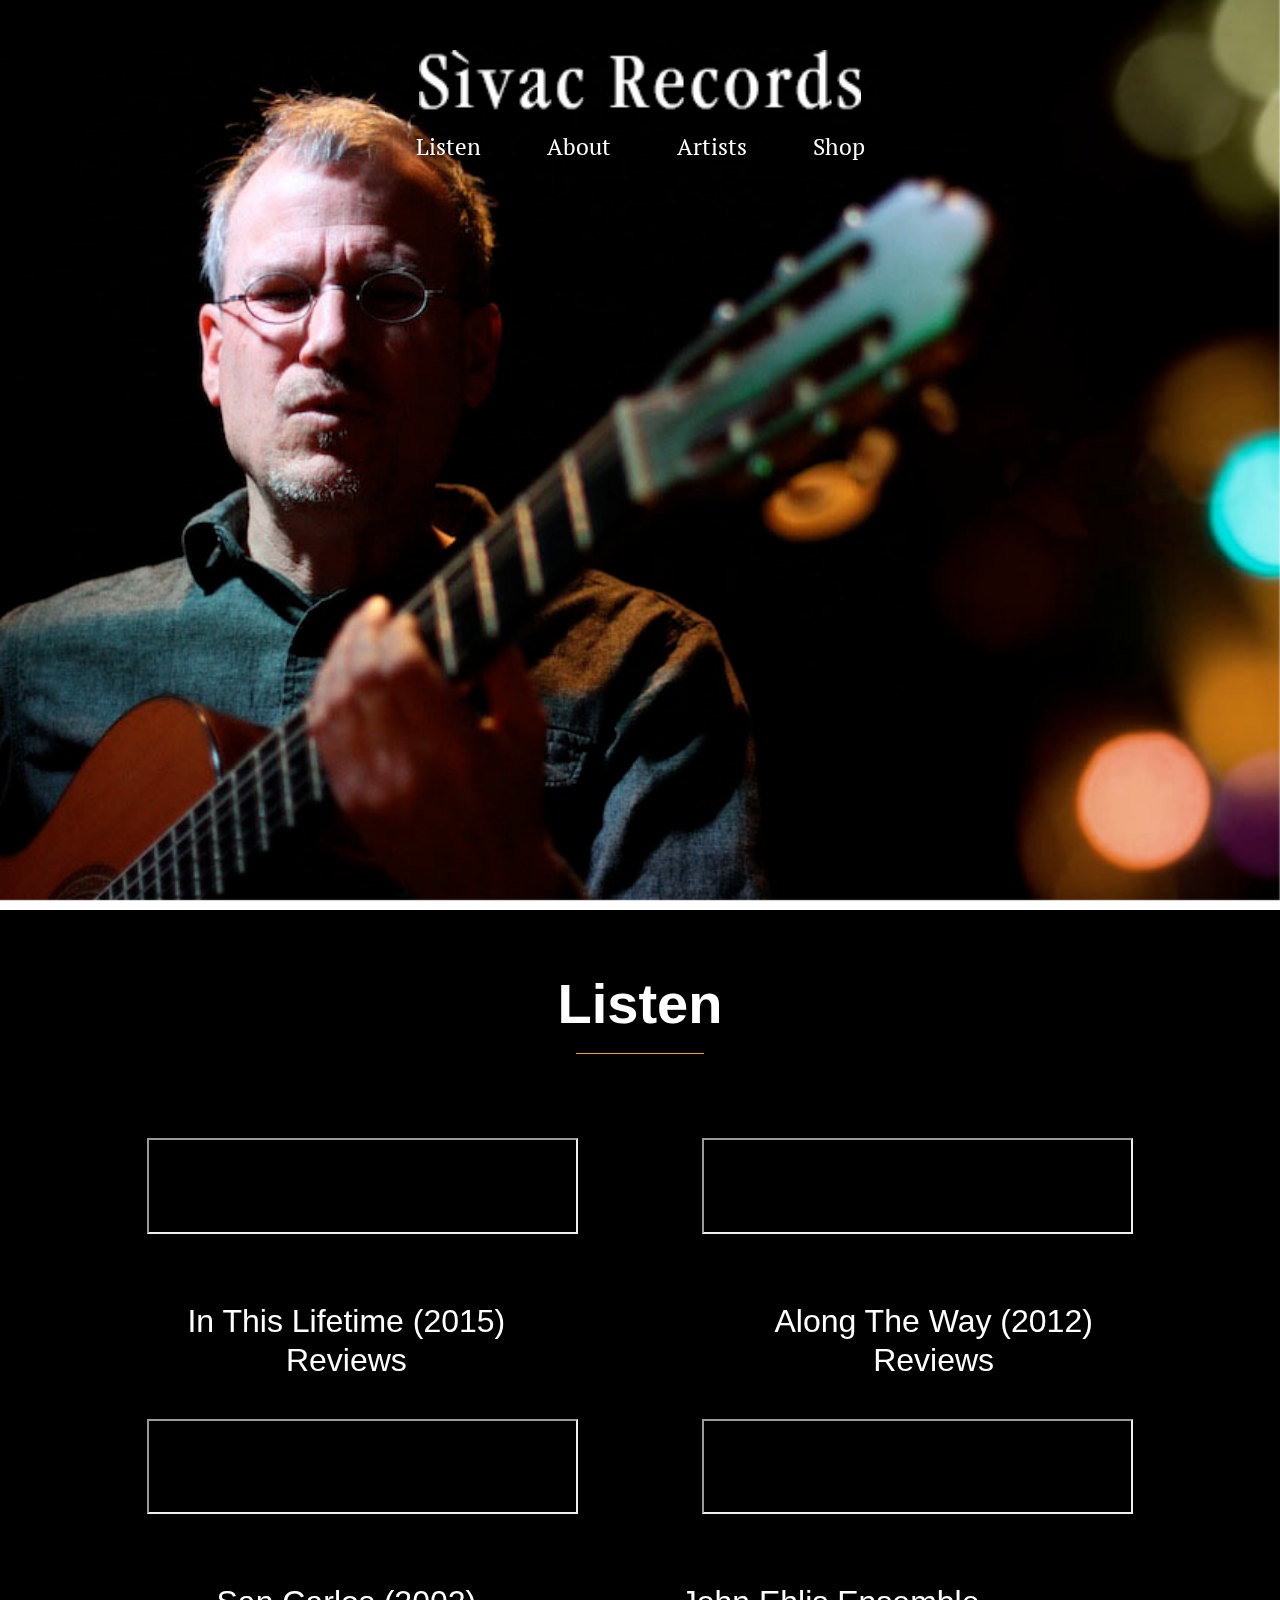
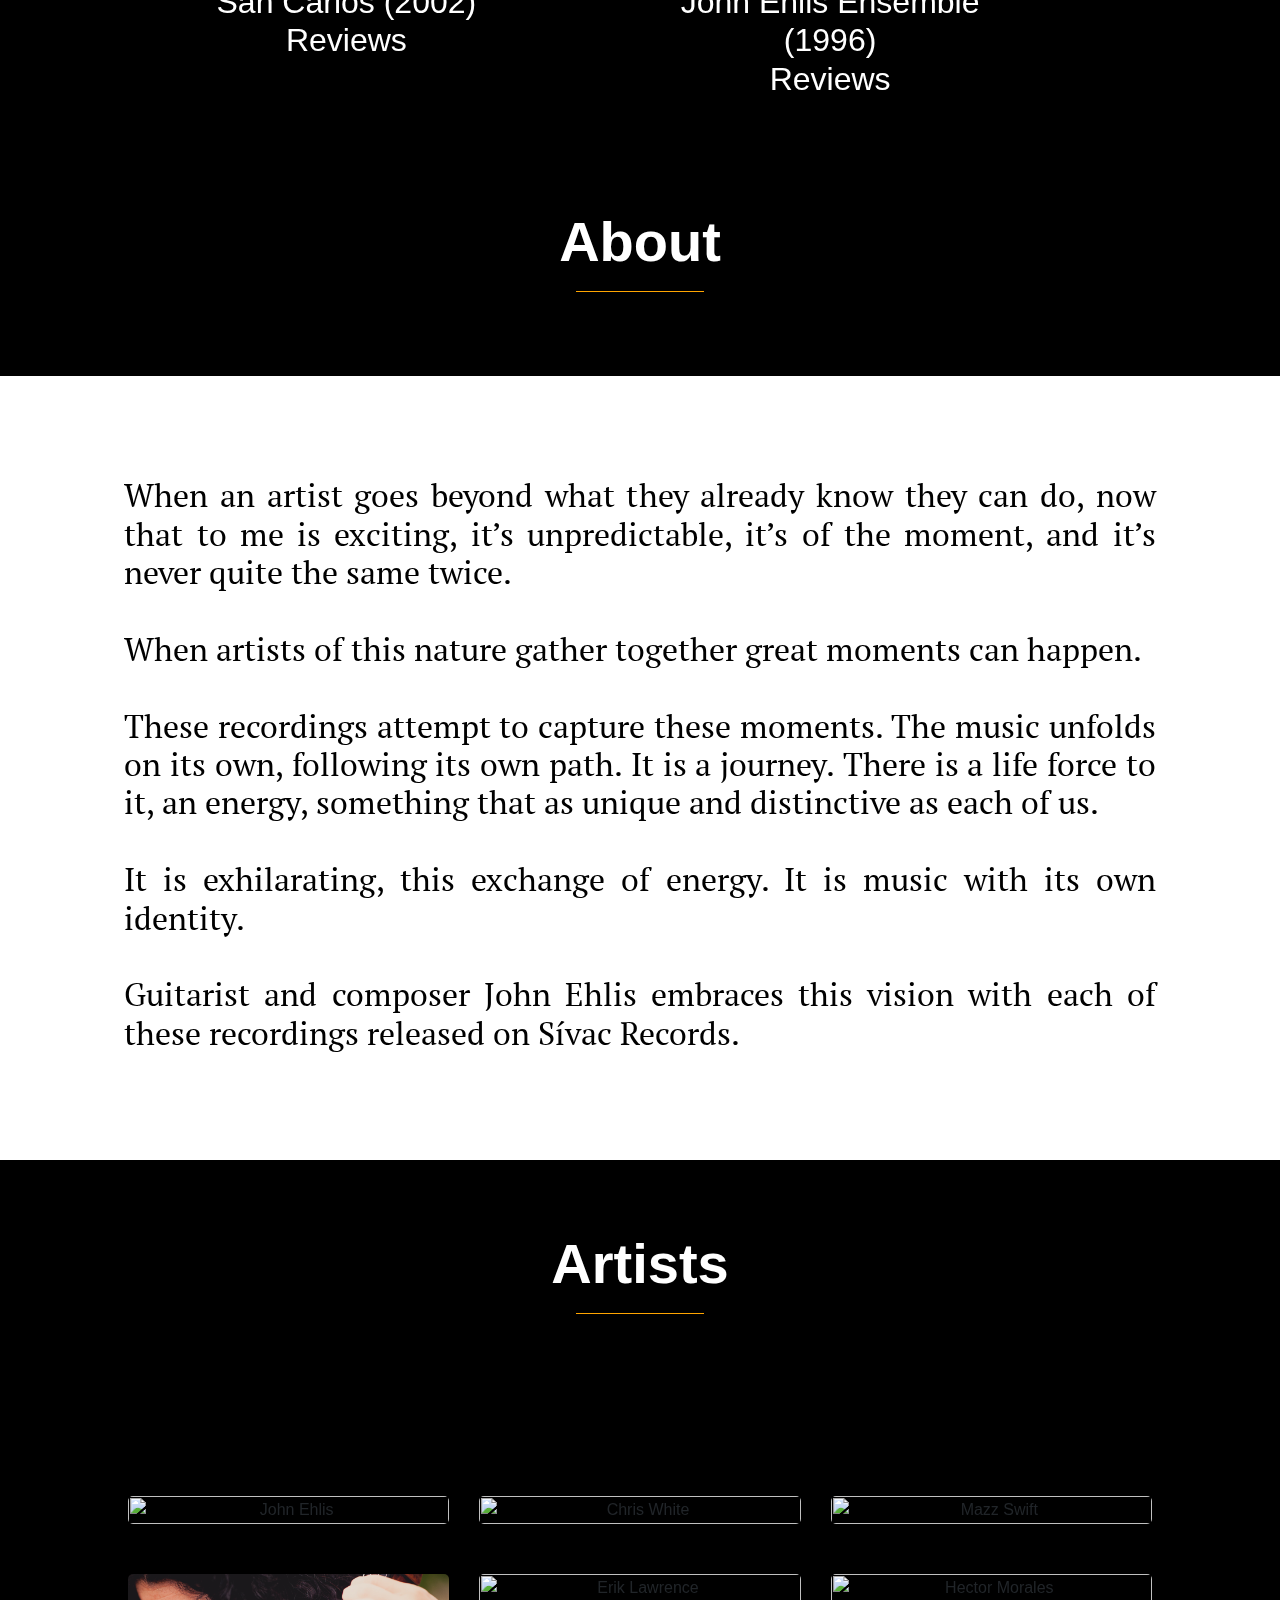
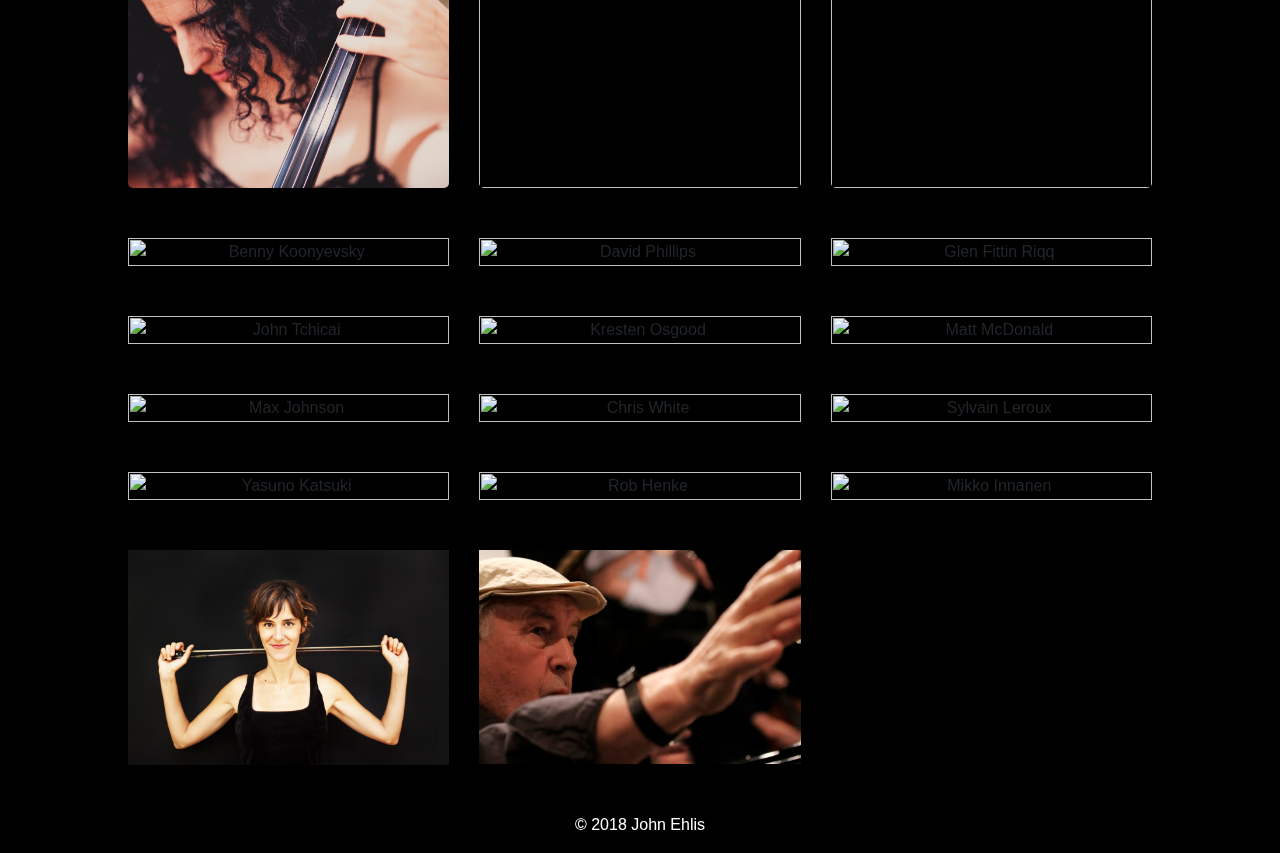
==== index.html @ 75c0062a "initial commit" ====
<html>
<head>
  <meta name="viewport" content="width=device-width, initial-scale=1">
  <link href="css/bootstrapSivac.css" rel="stylesheet">
  <link href='http://fonts.googleapis.com/css?family=Open+Sans:400;300' rel='stylesheet'>
  <link href="https://fonts.googleapis.com/css?family=PT+Serif" rel="stylesheet">

  <!--<link rel="stylesheet" media="screen and (min-width: 900px)" href="style.css">
  <link rel="stylesheet" media="screen and (max-width: 600px)" href="phoneStyle.css">-->
</head>

<body id="bootstrap-override"> <!--This ID is used to override bootstrap defaults-->

<section id="menuIndex">
  <div class="text-center">
    <h2>
      <a href="#MusicSection">Listen</a> &#160;
      <a href="#About">About</a> &#160;
      <a href="index.html"><img src="img/SivacTextWhite3.png"></a>
      <a href="#Artists">Artists</a> &#160;
      <a href="Sivac1.html">Shop</a>
    </h2>
  </div>
</section>

<section id="Section-1">
  <div class="spread">
    <div id="background"></div> <!--For parallax scrolling-->
    <div class="row top-row text-center">
      <div class="col-12">
        <h2>
          <!--<a href="#MusicSection">Listen</a> &#160;
          <a href="imgGallery.html">About</a> &#160;-->
          <a href="index.html"><img id="imgHeader" src="img/SivacTextWhite3.png"></a>
          <!--<a href="imgGallery.html">Artists</a> &#160;
          <a href="Sivac1.html">Store</a>-->
        </h2>
        <h2>
          <a href="#MusicSection">Listen</a>
          <a href="#About">About</a>
          <a href="#Artists">Artists</a>
          <a href="Sivac1.html">Shop</a>
        </h2>
      </div>
    </div>
  </div>
</section>

<section id="MusicSection">
  <!--Section header text-->
  <h3 class="sectionTitle whiteText">Listen<br><hr></h3>

  <!--Container40px wraps everything in the section and adds 40px left and right padding-->
  <div class="Container40px">
    <!--Row for first two albums-->
    <div class="row midsection">
      <div class="col embedleft text-center">
        <iframe style="border: 10; width: 100%; height: 62%; /* width:540px; height: 540px;*/ " src="https://bandcamp.com/EmbeddedPlayer/album=3977585361/size=large/bgcol=333333/linkcol=e99708/minimal=true/transparent=true/" seamless><a href="http://johnehlis.bandcamp.com/album/in-this-lifetime">In This Lifetime by John Ehlis</a></iframe>
      </div>
      <div class="col embedright text-center">
        <iframe style="border: 10; width: 100%; height: 62%; /* width:540px; height: 540px;*/" src="https://bandcamp.com/EmbeddedPlayer/album=3677284961/size=large/bgcol=333333/linkcol=e99708/minimal=true/transparent=true/" seamless><a href="http://johnehlis.bandcamp.com/album/along-the-way">Along the Way by John Ehlis</a></iframe>
      </div>
    </div>

    <!--New row for album titles-->
    <div class="row">
      <div class="col">
        <h4 class="text-center embedleft embedresponsive albumTitle text-center">In This Lifetime (2015)<br><div class="icon-menu">Reviews</div></h4>
      </div>
      <div class="col">
        <h4 class="text-center embedright embedresponsive albumTitle text-center">Along The Way (2012)<br>Reviews</h4>
      </div>
    </div>

    <!--Second row of albums-->
    <div class="row">
      <div class="col-md-6 col-sm-12 embedleft text-center">
        <iframe style="border: 10; width: 100%; height: 62%; /*width:540px; height: 540px;*/" src="https://bandcamp.com/EmbeddedPlayer/album=2869782932/size=large/bgcol=333333/linkcol=e99708/minimal=true/transparent=true/" seamless><a href="http://johnehlis.bandcamp.com/album/san-carlos">San Carlos by John Ehlis</a></iframe>
      </div>
      <div class="col-md-6 col-sm-12 embedright text-center">
        <iframe style="border: 10; width: 100%; height: 62%; /*width:540px; height: 540px;*/" src="https://bandcamp.com/EmbeddedPlayer/album=990415218/size=large/bgcol=333333/linkcol=e99708/tracklist=false/transparent=true/" seamless><a href="http://johnehlis.bandcamp.com/album/john-ehlis-ensemble">John Ehlis Ensemble by John Ehlis</a></iframe>
      </div>
    </div>


  <!--Another new row for the second pair of album titles-->
  <div class="row">
    <div class="col-md-6 col-sm-12 ">
      <h4 class="text-center embedleft embedresponsive albumTitle">San Carlos (2002)<br>Reviews</h4>
    </div>
    <div class="col-md-6col-sm-12  ">
      <h4 class="text-center embedright embedresponsive albumTitle">John Ehlis Ensemble (1996)<br>Reviews</h4>
    </div>
  </div>
</div> <!--Container40px ends-->

<!--Most likely useless now
      <div class="row midsection">
        <div class="col-7"></div>
        <div class="col-4">        <a href="https://toe-music.bandcamp.com/album/new-sentimentality"><p>>>More Releases</p></a></div>

        <div class="col-1"></div>
      </div>-->

<div id="About" class="about">
  <h3 class="sectionTitle">About<br><hr></h3>
</div>

<div class="row text-center white">
  <div class="Container40px">
    <!--<h3 class="sectionTitle blackText">About<br><hr></h3> Decided to go with About in its own parallax scrolling section-->
    <h4 class="quote">When an artist goes beyond what they already know they can do, now that to me is exciting, it’s unpredictable, it’s of the moment, and it’s never quite the same twice.
      <br><br>
      When artists of this nature gather together great moments can happen.
      <br><br>
      These recordings attempt to capture these moments.  The music unfolds on its own, following its own path.  It is a journey.  There is a life force to it, an energy, something that as unique and distinctive as each of us.
      <br><br>
      It is exhilarating, this exchange of energy.  It is music with its own identity.
      <br><br>
      Guitarist and composer <a href="johnehlis.com">John Ehlis</a> embraces this vision with each of these recordings released on Sívac Records.
    </h4>
  </div>
</div> <!--row end-->

<section id="Artists">
  <div class="spread2">
    <div id="bg2"></div> <!--For parallax scrolling-->
      <div id="About" class="about2">
        <h3 class="sectionTitle">Artists<br><hr></h3>
      </div>

      <br><br>

      <div class="Container120px"> <!--120px padding left and right-->
        <div class="row ImgGallery">
          <div class="col-md-4 col-sm-12 text-center">
            <img id="myImg" src="img/gallery/JohnEhlis.jpg" alt="John Ehlis" style="width:100%;">
          </div>
          <div class="col-md-4 col-sm-12 text-center">
            <img id="myImg2" src="img/gallery/ChrisWhite.jpg" alt="Chris White" style="width:100%;">
          </div>
          <div class="col-md-4 col-sm-12 text-center">
            <img id="myImg3" src="img/gallery/MazzSwift.jpg" alt="Mazz Swift" style="width:100%;">
          </div>

          <!-- The Modal -->
          <div id="myModal" class="modal">
            <span class="close">&times;</span>
            <img class="modal-content" id="img01">
            <div id="caption"></div>
          </div>
          <div id="myModal" class="modal">
            <span class="close">&times;</span>
            <img class="modal-content" id="img02">
            <div id="caption"></div>
          </div>
          <div id="myModal" class="modal">
            <span class="close">&times;</span>
            <img class="modal-content" id="img03">
            <div id="caption"></div>
          </div>
        </div> <!--Row end-->


        <div class="row ImgGallery "><!--row start (2)-->
          <div class="col-4 text-center">
            <img id="myImg4" src="img/gallery/AmaliaLopez.jpg" alt="Amalia Lopez" style="width:100%;">
          </div>
          <div class="col-4 text-center">
            <img id="myImg5" src="img/gallery/ErikLawrence.jpg" alt="Erik Lawrence" style="width:100%;">
          </div>
          <div class="col-4 text-center">
            <img id="myImg6" src="img/gallery/HectorMorales2.jpg" alt="Hector Morales" style="width:100%;">
          </div>

          <!-- The Modal (2)-->
          <div id="myModal" class="modal">
            <span class="close">&times;</span>
            <img class="modal-content" id="img01">
            <div id="caption"></div>
          </div>
          <div id="myModal" class="modal">
            <span class="close">&times;</span>
            <img class="modal-content" id="img02">
            <div id="caption"></div>
          </div>
          <div id="myModal" class="modal">
            <span class="close">&times;</span>
            <img class="modal-content" id="img03">
            <div id="caption"></div>
          </div>
        </div> <!--Row end-->


        <div class="row ImgGallery "><!--row start (2)-->
          <div class="col-4 text-center">
            <img id="myImg7" src="img/gallery/BennyKoonyevsky.jpg" alt="Benny Koonyevsky" style="width:100%;">
          </div>
          <div class="col-4 text-center">
            <img id="myImg8" src="img/gallery/DavidPhillips.jpg" alt="David Phillips" style="width:100%;">
          </div>
          <div class="col-4 text-center">
            <img id="myImg9" src="img/gallery/GlenFittinRiqq.jpg" alt="Glen Fittin Riqq" style="width:100%;">
          </div>

          <!-- The Modal (2)-->
          <div id="myModal" class="modal">
            <span class="close">&times;</span>
            <img class="modal-content" id="img01">
            <div id="caption"></div>
          </div>
          <div id="myModal" class="modal">
            <span class="close">&times;</span>
            <img class="modal-content" id="img02">
            <div id="caption"></div>
          </div>
          <div id="myModal" class="modal">
            <span class="close">&times;</span>
            <img class="modal-content" id="img03">
            <div id="caption"></div>
          </div>
        </div> <!--Row end-->


        <div class="row ImgGallery "><!--row start (2)-->
          <div class="col-4 text-center">
            <img id="myImg10" src="img/gallery/JohnTchicai.jpg" alt="John Tchicai" style="width:100%;">
          </div>
          <div class="col-4 text-center">
            <img id="myImg11" src="img/gallery/KrestenOsgood.jpg" alt="Kresten Osgood" style="width:100%;">
          </div>
          <div class="col-4 text-center">
            <img id="myImg12" src="img/gallery/MattMcDonald.jpg" alt="Matt McDonald" style="width:100%;">
          </div>

          <!-- The Modal (2)-->
          <div id="myModal" class="modal">
            <span class="close">&times;</span>
            <img class="modal-content" id="img01">
            <div id="caption"></div>
          </div>
          <div id="myModal" class="modal">
            <span class="close">&times;</span>
            <img class="modal-content" id="img02">
            <div id="caption"></div>
          </div>
          <div id="myModal" class="modal">
            <span class="close">&times;</span>
            <img class="modal-content" id="img03">
            <div id="caption"></div>
          </div>
        </div> <!--Row end-->


        <div class="row ImgGallery "><!--row start (2)-->
          <div class="col-4 text-center">
            <img id="myImg13" src="img/gallery/MaxJohnson.jpg" alt="Max Johnson" style="width:100%;">
          </div>
          <div class="col-4 text-center">
            <img id="myImg14" src="img/gallery/SanaNagano.jpg" alt="Chris White" style="width:100%;">
          </div>
          <div class="col-4 text-center">
            <img id="myImg15" src="img/gallery/SylvainLeroux.jpg" alt="Sylvain Leroux" style="width:100%;">
          </div>

          <!-- The Modal (2)-->
          <div id="myModal" class="modal">
            <span class="close">&times;</span>
            <img class="modal-content" id="img01">
            <div id="caption"></div>
          </div>
          <div id="myModal" class="modal">
            <span class="close">&times;</span>
            <img class="modal-content" id="img02">
            <div id="caption"></div>
          </div>
          <div id="myModal" class="modal">
            <span class="close">&times;</span>
            <img class="modal-content" id="img03">
            <div id="caption"></div>
          </div>
        </div> <!--Row end-->


        <div class="row ImgGallery "><!--row start (2)-->
          <div class="col-4 text-center">
            <img id="myImg16" src="img/gallery/YasunoKatsuki.jpg" alt="Yasuno Katsuki" style="width:100%;">
          </div>
          <div class="col-4 text-center">
            <img id="myImg17" src="img/gallery/RobHenke.jpg" alt="Rob Henke" style="width:100%;">
          </div>
          <div class="col-4 text-center">
            <img id="myImg18" src="img/gallery/MikkoInnanen.jpg" alt="Mikko Innanen" style="width:100%;">
          </div>

          <!-- The Modal (2)-->
          <div id="myModal" class="modal">
            <span class="close">&times;</span>
            <img class="modal-content" id="img01">
            <div id="caption"></div>
          </div>
          <div id="myModal" class="modal">
            <span class="close">&times;</span>
            <img class="modal-content" id="img02">
            <div id="caption"></div>
          </div>
          <div id="myModal" class="modal">
            <span class="close">&times;</span>
            <img class="modal-content" id="img03">
            <div id="caption"></div>
          </div>
        </div> <!--Row end-->

        <div class="row ImgGallery "><!--row start (2)-->
          <div class="col-4 text-center">
            <img id="myImg19" src="img/gallery/EloisaManera.jpg" alt="Eloisa Manera" style="width:100%;">
          </div>
          <div class="col-4 text-center">
            <img id="myImg20" src="img/gallery/KarlBerger.jpg" alt="Karl Berger" style="width:100%;">
          </div>
          <div class="col-4 text-center">
          </div>

          <!-- The Modal (2)-->
          <div id="myModal" class="modal">
            <span class="close">&times;</span>
            <img class="modal-content" id="img01">
            <div id="caption"></div>
          </div>
          <div id="myModal" class="modal">
            <span class="close">&times;</span>
            <img class="modal-content" id="img02">
            <div id="caption"></div>
          </div>
          <div id="myModal" class="modal">
            <span class="close">&times;</span>
            <img class="modal-content" id="img03">
            <div id="caption"></div>
          </div>
        </div> <!--Row end-->

        <br><br>


      </div><!--Container40px end-->
</section>

<!--
<section id="Reviews">
  <div id="Reviews" class="reviews">
    <h3 class="sectionTitle">Reviews<br><hr></h3>
  </div>

  <div class="white Container120px">
    <div class="white">
      <h5>In This Lifetime</h5>
      <p class="reviewText">…you can breathe an air that we might define as folk-chamber, softly singable, descriptive, venturing toward contemporary abstractions, or with more stirring passages when traversing the territory clearly belonging to jazz.   Alberto Bazzurro- Musica Jazz
      <br>
      "So much passion and beautiful and great music you wrote.”    Pierre Dørge - Guitarist
      <br>
      "Ehlis does a fine job... his writing is lean, focused and quietly adventurous without being too free."   Bruce Lee Gallanter - Downtown Music Gallery
      <br></p>
        </div>
      </div> --> <!--row end--> <!--
</section>
-->
<footer>
  <p>© 2018 John Ehlis</p>
</footer>

  <script src="http://code.jquery.com/jquery-latest.js"></script>
</body> <!--Body end-->


<script type="text/javascript">
    //Reveal hidden nav bar when the user scrolls down and hide it when they're back at the top
    (function($) {
        $(document).ready(function(){
            $(window).scroll(function(){
                if ($(this).scrollTop() > 135) {
                    $('#menuIndex').fadeIn(500);
                } else {
                    $('#menuIndex').fadeOut(250);
                }
            });
        });
    })(jQuery);







    //pt2- return to this soon, it doesn't work
        var bg2 = document.querySelector("#bg2");

          function setTranslate(xPos, yPos, el) {
              el.style.transform = "translate3d(" + xPos + ", " + yPos + "px, 0)";
          }

          window.addEventListener("DOMContentLoaded", scrollLoop, false);

          var xScrollPosition;
          var yScrollPosition;

          function scrollLoop() {
              xScrollPosition = window.scrollX;
              yScrollPosition = window.scrollY;

              setTranslate(0, yScrollPosition * -0.3, bg2);

              requestAnimationFrame(scrollLoop);
          }












    //bg parallax
      var background = document.querySelector("#background");

        function setTranslate(xPos, yPos, el) {
            el.style.transform = "translate3d(" + xPos + ", " + yPos + "px, 0)";
        }

        window.addEventListener("DOMContentLoaded", scrollLoop, false);

        var xScrollPosition;
        var yScrollPosition;

        function scrollLoop() {
            xScrollPosition = window.scrollX;
            yScrollPosition = window.scrollY;

            setTranslate(0, yScrollPosition * -0.3, background);

            requestAnimationFrame(scrollLoop);
        }




      //Smooth scroll on all links
      //Source: https://www.w3schools.com/jquery/tryit.asp?filename=tryjquery_eff_animate_smoothscroll
          $(document).ready(function(){
            // Add smooth scrolling to all links
            $("a").on('click', function(event) {

              // Make sure this.hash has a value before overriding default behavior
              if (this.hash !== "") {
                // Prevent default anchor click behavior
                event.preventDefault();

                // Store hash
                var hash = this.hash;

                // Using jQuery's animate() method to add smooth page scroll
                // The optional number (800) specifies the number of milliseconds it takes to scroll to the specified area
                $('html, body').animate({
                  scrollTop: $(hash).offset().top
                }, 800, function(){

                  // Add hash (#) to URL when done scrolling (default click behavior)
                  window.location.hash = hash;
                });
              } // End if
            });
          });
</script>

<!--Modal-->
<script type="text/javascript">
  //Modal script
  // Get the modal
  var modal = document.getElementById('myModal');

  // Get the image and insert it inside the modal - use its "alt" text as a caption
  var img = document.getElementById('myImg');
  var modalImg = document.getElementById("img01");
  var captionText = document.getElementById("caption");
  img.onclick = function(){
      modal.style.display = "block";
      modalImg.src = this.src;
      captionText.innerHTML = this.alt;
  }

  // Get the <span> element that closes the modal
  var span = document.getElementsByClassName("close")[0];

  // When the user clicks on <span> (x), close the modal
  span.onclick = function() {
      modal.style.display = "none";
  }

    //img2
  // Get the image and insert it inside the modal - use its "alt" text as a caption
  var img = document.getElementById('myImg2');
  var modalImg = document.getElementById("img01");
  var captionText = document.getElementById("caption");
  img.onclick = function(){
      modal.style.display = "block";
      modalImg.src = this.src;
      captionText.innerHTML = this.alt;
  }

  // Get the <span> element that closes the modal
  var span = document.getElementsByClassName("close")[0];

  // When the user clicks on <span> (x), close the modal
  span.onclick = function() {
      modal.style.display = "none";
  }



    //img3
  // Get the image and insert it inside the modal - use its "alt" text as a caption
  var img = document.getElementById('myImg3');
  var modalImg = document.getElementById("img01");
  var captionText = document.getElementById("caption");
  img.onclick = function(){
      modal.style.display = "block";
      modalImg.src = this.src;
      captionText.innerHTML = this.alt;
  }


  //img4
// Get the image and insert it inside the modal - use its "alt" text as a caption
var img = document.getElementById('myImg4');
var modalImg = document.getElementById("img01");
var captionText = document.getElementById("caption");
img.onclick = function(){
    modal.style.display = "block";
    modalImg.src = this.src;
    captionText.innerHTML = this.alt;
}

//img5
// Get the image and insert it inside the modal - use its "alt" text as a caption
var img = document.getElementById('myImg5');
var modalImg = document.getElementById("img01");
var captionText = document.getElementById("caption");
img.onclick = function(){
  modal.style.display = "block";
  modalImg.src = this.src;
  captionText.innerHTML = this.alt;
}

//img6
// Get the image and insert it inside the modal - use its "alt" text as a caption
var img = document.getElementById('myImg6');
var modalImg = document.getElementById("img01");
var captionText = document.getElementById("caption");
img.onclick = function(){
  modal.style.display = "block";
  modalImg.src = this.src;
  captionText.innerHTML = this.alt;
}

//img7
// Get the image and insert it inside the modal - use its "alt" text as a caption
var img = document.getElementById('myImg7');
var modalImg = document.getElementById("img01");
var captionText = document.getElementById("caption");
img.onclick = function(){
  modal.style.display = "block";
  modalImg.src = this.src;
  captionText.innerHTML = this.alt;
}

//img8
// Get the image and insert it inside the modal - use its "alt" text as a caption
var img = document.getElementById('myImg8');
var modalImg = document.getElementById("img01");
var captionText = document.getElementById("caption");
img.onclick = function(){
  modal.style.display = "block";
  modalImg.src = this.src;
  captionText.innerHTML = this.alt;
}

//img6
// Get the image and insert it inside the modal - use its "alt" text as a caption
var img = document.getElementById('myImg6');
var modalImg = document.getElementById("img01");
var captionText = document.getElementById("caption");
img.onclick = function(){
  modal.style.display = "block";
  modalImg.src = this.src;
  captionText.innerHTML = this.alt;
}

//img9
// Get the image and insert it inside the modal - use its "alt" text as a caption
var img = document.getElementById('myImg9');
var modalImg = document.getElementById("img01");
var captionText = document.getElementById("caption");
img.onclick = function(){
  modal.style.display = "block";
  modalImg.src = this.src;
  captionText.innerHTML = this.alt;
}

//img10
// Get the image and insert it inside the modal - use its "alt" text as a caption
var img = document.getElementById('myImg10');
var modalImg = document.getElementById("img01");
var captionText = document.getElementById("caption");
img.onclick = function(){
  modal.style.display = "block";
  modalImg.src = this.src;
  captionText.innerHTML = this.alt;
}

//img11
// Get the image and insert it inside the modal - use its "alt" text as a caption
var img = document.getElementById('myImg11');
var modalImg = document.getElementById("img01");
var captionText = document.getElementById("caption");
img.onclick = function(){
  modal.style.display = "block";
  modalImg.src = this.src;
  captionText.innerHTML = this.alt;
}

//img12
// Get the image and insert it inside the modal - use its "alt" text as a caption
var img = document.getElementById('myImg12');
var modalImg = document.getElementById("img01");
var captionText = document.getElementById("caption");
img.onclick = function(){
  modal.style.display = "block";
  modalImg.src = this.src;
  captionText.innerHTML = this.alt;
}

//img13
// Get the image and insert it inside the modal - use its "alt" text as a caption
var img = document.getElementById('myImg13');
var modalImg = document.getElementById("img01");
var captionText = document.getElementById("caption");
img.onclick = function(){
  modal.style.display = "block";
  modalImg.src = this.src;
  captionText.innerHTML = this.alt;
}

//img14
// Get the image and insert it inside the modal - use its "alt" text as a caption
var img = document.getElementById('myImg14');
var modalImg = document.getElementById("img01");
var captionText = document.getElementById("caption");
img.onclick = function(){
  modal.style.display = "block";
  modalImg.src = this.src;
  captionText.innerHTML = this.alt;
}

//img12
// Get the image and insert it inside the modal - use its "alt" text as a caption
var img = document.getElementById('myImg12');
var modalImg = document.getElementById("img01");
var captionText = document.getElementById("caption");
img.onclick = function(){
  modal.style.display = "block";
  modalImg.src = this.src;
  captionText.innerHTML = this.alt;
}

//img15
// Get the image and insert it inside the modal - use its "alt" text as a caption
var img = document.getElementById('myImg15');
var modalImg = document.getElementById("img01");
var captionText = document.getElementById("caption");
img.onclick = function(){
  modal.style.display = "block";
  modalImg.src = this.src;
  captionText.innerHTML = this.alt;
}

//img12
// Get the image and insert it inside the modal - use its "alt" text as a caption
var img = document.getElementById('myImg12');
var modalImg = document.getElementById("img01");
var captionText = document.getElementById("caption");
img.onclick = function(){
  modal.style.display = "block";
  modalImg.src = this.src;
  captionText.innerHTML = this.alt;
}

//img16
// Get the image and insert it inside the modal - use its "alt" text as a caption
var img = document.getElementById('myImg16');
var modalImg = document.getElementById("img01");
var captionText = document.getElementById("caption");
img.onclick = function(){
  modal.style.display = "block";
  modalImg.src = this.src;
  captionText.innerHTML = this.alt;
}

//img17
// Get the image and insert it inside the modal - use its "alt" text as a caption
var img = document.getElementById('myImg17');
var modalImg = document.getElementById("img01");
var captionText = document.getElementById("caption");
img.onclick = function(){
  modal.style.display = "block";
  modalImg.src = this.src;
  captionText.innerHTML = this.alt;
}

//img18
// Get the image and insert it inside the modal - use its "alt" text as a caption
var img = document.getElementById('myImg18');
var modalImg = document.getElementById("img01");
var captionText = document.getElementById("caption");
img.onclick = function(){
  modal.style.display = "block";
  modalImg.src = this.src;
  captionText.innerHTML = this.alt;
}

//img19
// Get the image and insert it inside the modal - use its "alt" text as a caption
var img = document.getElementById('myImg19');
var modalImg = document.getElementById("img01");
var captionText = document.getElementById("caption");
img.onclick = function(){
  modal.style.display = "block";
  modalImg.src = this.src;
  captionText.innerHTML = this.alt;
}

//img20
// Get the image and insert it inside the modal - use its "alt" text as a caption
var img = document.getElementById('myImg20');
var modalImg = document.getElementById("img01");
var captionText = document.getElementById("caption");
img.onclick = function(){
  modal.style.display = "block";
  modalImg.src = this.src;
  captionText.innerHTML = this.alt;
}

//img12
// Get the image and insert it inside the modal - use its "alt" text as a caption
var img = document.getElementById('myImg12');
var modalImg = document.getElementById("img01");
var captionText = document.getElementById("caption");
img.onclick = function(){
  modal.style.display = "block";
  modalImg.src = this.src;
  captionText.innerHTML = this.alt;
}



  // Get the <span> element that closes the modal
  var span = document.getElementsByClassName("close")[0];

  // When the user clicks on <span> (x), close the modal
  span.onclick = function() {
      modal.style.display = "none";
  }

</script>
</html>
---- style.css ----
/* Initial body */
body {
  overflow-x: hidden;
  margin: 0;
}
#menuIndex {
  padding-top: 15px;
	position:fixed;
	top:0px;
	width:100%;
  background: rgba(0, 0, 0, 1); /*Was 0, 0, 0, 0.6 before for background opacity*/
	z-index:9998;
	display: none;
}

#menu {
  padding-top: 15px;
	position:fixed;
	top:0px;
	width:100%;
  background: rgba(0, 0, 0, 0.6);
	z-index:9998;
	display: none;
}

#menu a {
  color: black;
}

/* Basic styling */
.top-row {
  padding: 50px;
}
.embed {
  display: block;
  margin: auto;
  padding-top: 40px;
}
.embed1 {
  display: block;
  margin: auto;
  padding-top: 40px;
  padding-left: 40px;
  padding-right: 0px;
}

.image-scroll {
  width:100%;
}

#bootstrap-override h2 a{
  color: white;
  margin-left: 30px;
  margin-right: 30px;
}

#bootstrap-override h2 {
  color: white;
  font-size: 17pt;
  font-family: 'PT Serif', serif;
  margin-left: 30px;
  margin-right: 30px;
}

#menu h2 a {
  color: white;
}

.gallery h2 a {
  margin-left: 30px;
  margin-right: 30px;
}

.gallery h2 {
  text-decoration: none;
  font-size: 17pt;
  font-family: 'PT Serif', serif;
  margin-left: 30px;
  margin-right: 30px;
}

.gallery .black {
  color: black;
}


a:hover {
  text-decoration: none;
  color: orange;
}

.midsection {
  /*background-color: #312B0D;
  background-color: #63441D;
  background-color: #301303;
  background-color: #260f02;
  background-color: black;*/


  /*  width: 100%!important; */
}

/* As far as I can tell this has no purpose. Not sure why I added it in the first place.*/
/*.midsection img {
  width:80%;
}*/



ul {
  list-style-type: none;
}

li {
  font-size: 18;
}

#background {
     background-image: url("img/Ehlis-Guitar8.jpg");
     z-index: 0;
     min-height: 750px;
     background-attachment: fixed;
     background-position: left;
     background-repeat: no-repeat;
     background-size: cover;
     position: fixed;
     top: 0;
     width: 100vw;
     height: 100vw;
     z-index: -1;
 }

 #bg2 {
      background-image: url("img/IMG_9181.jpg");
      min-height: 750px;
      background-attachment: fixed;
      background-position: left;
      background-repeat: no-repeat;
      background-size: cover;
      position: fixed;
      top: 0;
      width: 100vw;
      height: 100vw;
      z-index: -2;
  }

#imgHeader {
   height:75px;
 }

 .spread {
     /* The image used
     min-height: 750px;*/
     height: 100vh;
     /* Set a specific height */
     /* Create the parallax scrolling effect */
     background-attachment: fixed;
     background-position: left;
     background-repeat: no-repeat;
     background-size: cover;
 }

 .spread2 {
     /* The image used
     min-height: 750px;*/

     /* Set a specific height */
     /* Create the parallax scrolling effect */
     background-attachment: fixed;
     background-position: left;
     background-repeat: no-repeat;
     background-size: cover;

 }

.about img {
  height: 100%;
}

.about2 img {
  height: 100%;
}

.about {
  background: url("img/Mandolin2.jpg") no-repeat center center fixed;
  background-size: cover;
  color: white;
  text-align: center;
}

.about2 {
  background: url("img/IMG_9181.jpg") no-repeat center center fixed;
  background-size: cover;
  color: white;
  text-align: center;
}

.quote {
  background-color: white;
  /*background: url("img/IMG_9181.jpg") no-repeat center center fixed;
  background-size: cover;*/
  color: black;
  padding-top: 100px;
  padding-left: 100px;
  padding-right: 100px;
  padding-bottom: 100px;
  font-family: 'PT Serif', serif;
  font-size: 24pt;
  text-align: justify;
}

.quote a {
  text-decoration: none;
  color: black;
}
.white {
  background-color: white;
}
footer {
  height:40px;
  background-color: black;
  width: 100%;

}

footer p {
  text-align: center;
  color: white;
}

.meet {
  min-height: 500px;
  background-image: url(img/Ehlis-Wall-BW.jpg);
  width: 100%;
}

h3 {
  text-align: center;
  font-size: 42pt;
  margin-top: 10px;
}

#MusicSection {
  background-color: black;
}

.sectionTitle {
  font-weight: bold;
  padding-top: 60px;
  padding-bottom: 30px;
}

#bootstrap-override hr {
  color: gold;
  border-color: orange;
  width: 10%;
  /*margin-top: 50px;
  margin-bottom: 50px;*/
  padding-bottom: 30px;
}

#bootstrap-override h2 a:hover {
  color: orange;
}

.Container40px {
  padding-left: 40px;
  padding-right: 40px;
}

.Container120px {
  padding-left: 120px;
  padding-right: 120px;
}

.ImgGallery {
  padding-top: 50px;

}

.embedleft {
  padding-left: 120px;
  padding-right: 60px;
}

.embedright {
  padding-right: 120px;
  padding-left: 60px;
}

.rightoh {
  padding-right: 120px;
}

.leftoh {
  padding-left: 120px;
}

.albumTitle {
  font-size: 24pt;
  color: white;
  margin-top: 10px;
  margin-bottom: 40px;
}

.blackText {
  color: black;
}

.whiteText {
  color: white;
}





/*modal*/
body {font-family: Arial, Helvetica, sans-serif;}

#myImg, #myImg2, #myImg3, #myImg4, #myImg5, #myImg6 {
  border-radius: 5px;
  cursor: pointer;
  transition: 0.3s;
}


#myImg:hover {opacity: 0.7; cursor: pointer;}
#myImg2:hover {opacity: 0.7; cursor: pointer;}
#myImg3:hover {opacity: 0.7; cursor: pointer;}
#myImg4:hover {opacity: 0.7; cursor: pointer;}
#myImg5:hover {opacity: 0.7; cursor: pointer;}
#myImg6:hover {opacity: 0.7; cursor: pointer;}
#myImg7:hover {opacity: 0.7; cursor: pointer;}
#myImg8:hover {opacity: 0.7; cursor: pointer;}
#myImg9:hover {opacity: 0.7; cursor: pointer;}
#myImg10:hover {opacity: 0.7; cursor: pointer;}
#myImg11:hover {opacity: 0.7; cursor: pointer;}
#myImg12:hover {opacity: 0.7; cursor: pointer;}
#myImg13:hover {opacity: 0.7; cursor: pointer;}
#myImg14:hover {opacity: 0.7; cursor: pointer;}
#myImg15:hover {opacity: 0.7; cursor: pointer;}
#myImg16:hover {opacity: 0.7; cursor: pointer;}
#myImg17:hover {opacity: 0.7; cursor: pointer;}
#myImg18:hover {opacity: 0.7; cursor: pointer;}
#myImg19:hover {opacity: 0.7; cursor: pointer;}
#myImg20:hover {opacity: 0.7; cursor: pointer;}
#myImg21:hover {opacity: 0.7; cursor: pointer;}

/* The Modal (background) */
.modal {
  display: none; /* Hidden by default */
  position: fixed; /* Stay in place */
  z-index: 1; /* Sit on top */
  padding-top: 100px; /* Location of the box */
  left: 0;
  top: 0;
  width: 100%; /* Full width */
  height: 100%; /* Full height */
  overflow: auto; /* Enable scroll if needed */
  background-color: rgb(0,0,0); /* Fallback color */
  background-color: rgba(0,0,0,0.9); /* Black w/ opacity */
}

/* Modal Content (image) */
.modal-content {
  margin: auto;
  display: block;
  width: 80%;
  max-width: 700px;
}

/* Caption of Modal Image */
#caption {
  margin: auto;
  display: block;
  width: 80%;
  max-width: 700px;
  text-align: center;
  color: #ccc;
  padding: 10px 0;
  height: 150px;
}

/* Add Animation */
.modal-content, #caption {
  -webkit-animation-name: zoom;
  -webkit-animation-duration: 0.6s;
  animation-name: zoom;
  animation-duration: 0.6s;
}

@-webkit-keyframes zoom {
  from {-webkit-transform:scale(0)}
  to {-webkit-transform:scale(1)}
}

@keyframes zoom {
  from {transform:scale(0)}
  to {transform:scale(1)}
}

/* The Close Button */
.close {
  position: absolute;
  top: 60px;
  right: 35px;
  color: #f1f1f1;
  font-size: 40px;
  font-weight: bold;
  transition: 0.3s;
  z-index: 9999;
}

.close:hover,
.close:focus {
  color: #bbb;
  text-decoration: none;
  cursor: pointer;
}

h5 {
  padding-top: 40px;
  font-size: 40px;
}

.reviewText {
  margin-left: 40px;
  font-size: 25px;
  text-align: left;
}

/* 100% Image Width on Smaller Screens */
@media only screen and (max-width: 700px){
  .modal-content {
      width: 100%;
  }
}
---- phoneStyle.css ----
/* Initial body */
body {
  overflow-x: hidden;
  margin: 0;
}
#menuIndex {
  padding-top: 15px;
	position:fixed;
	top:0px;
	width:100%;
  background: rgba(0, 0, 0, 1); /*Was 0, 0, 0, 0.6 before for background opacity*/
	z-index:9998;
	display: none;
}

#menu {
  padding-top: 15px;
	position:fixed;
	top:0px;
	width:100%;
  background: rgba(0, 0, 0, 0.6);
	z-index:9998;
	display: none;
}

#menu a {
  color: black;
}

/* Basic styling */
.top-row {
  padding: 50px;
}
.embed {
  display: block;
  margin: auto;
  padding-top: 40px;
}
.embed1 {
  display: block;
  margin: auto;
  padding-top: 40px;
  padding-left: 40px;
  padding-right: 0px;
}

.image-scroll {
  width:100%;
}

#bootstrap-override h2 a{
  color: white;
  margin-left: 30px;
  margin-right: 30px;
}

#bootstrap-override h2 {
  color: white;
  font-size: 17pt;
  font-family: 'PT Serif', serif;
  margin-left: 30px;
  margin-right: 30px;
}

#menu h2 a {
  color: white;
}

.gallery h2 a {
  margin-left: 30px;
  margin-right: 30px;
}

.gallery h2 {
  text-decoration: none;
  font-size: 17pt;
  font-family: 'PT Serif', serif;
  margin-left: 30px;
  margin-right: 30px;
}

.gallery .black {
  color: black;
}


a:hover {
  text-decoration: none;
  color: orange;
}

.midsection {
  /*background-color: #312B0D;
  background-color: #63441D;
  background-color: #301303;
  background-color: #260f02;
  background-color: black;*/


  /*  width: 100%!important; */
}

.midsection img {
  width:80%;
}

.album {
  width: 200px;
  padding: 1%;
  text-align: center;
  display: inline-block;

}

ul {
  list-style-type: none;
}

li {
  font-size: 18;
}

#background {
     background-image: url("img/Ehlis-Guitar8.jpg");
     z-index: 0;
     min-height: 750px;
     background-attachment: fixed;
     background-position: left;
     background-repeat: no-repeat;
     background-size: cover;
     position: fixed;
     top: 0;
     width: 100vw;
     height: 100vw;
     z-index: -1;
 }

 #bg2 {
      background-image: url("img/IMG_9181.jpg");
      min-height: 750px;
      background-attachment: fixed;
      background-position: left;
      background-repeat: no-repeat;
      background-size: cover;
      position: fixed;
      top: 0;
      width: 100vw;
      height: 100vw;
      z-index: -2;
  }

#imgHeader {
   height:75px;
 }

 .spread {
     /* The image used
     min-height: 750px;*/
     height: 100vh;
     /* Set a specific height */
     /* Create the parallax scrolling effect */
     background-attachment: fixed;
     background-position: left;
     background-repeat: no-repeat;
     background-size: cover;
 }

 .spread2 {
     /* The image used
     min-height: 750px;*/

     /* Set a specific height */
     /* Create the parallax scrolling effect */
     background-attachment: fixed;
     background-position: left;
     background-repeat: no-repeat;
     background-size: cover;

 }

.about img {
  height: 100%;
}

.about2 img {
  height: 100%;
}

.about {
  background: url("img/Mandolin2.jpg") no-repeat center center fixed;
  background-size: cover;
  color: white;
  text-align: center;
}

.about2 {
  background: url("img/IMG_9181.jpg") no-repeat center center fixed;
  background-size: cover;
  color: white;
  text-align: center;
}

.quote {
  background-color: white;
  /*background: url("img/IMG_9181.jpg") no-repeat center center fixed;
  background-size: cover;*/
  color: black;
  padding-top: 100px;
  padding-left: 100px;
  padding-right: 100px;
  padding-bottom: 100px;
  font-family: 'PT Serif', serif;
  font-size: 24pt;
  text-align: justify;
}

.quote a {
  text-decoration: none;
  color: black;
}
.white {
  background-color: white;
}
footer {
  height:40px;
  background-color: black;
  width: 100%;

}

footer p {
  text-align: center;
  color: white;
}

.meet {
  min-height: 500px;
  background-image: url(img/Ehlis-Wall-BW.jpg);
  width: 100%;
}

h3 {
  text-align: center;
  font-size: 42pt;
  margin-top: 10px;
}

#MusicSection {
  background-color: black;
}

.sectionTitle {
  font-weight: bold;
  padding-top: 60px;
  padding-bottom: 30px;
}

#bootstrap-override hr {
  color: gold;
  border-color: orange;
  width: 10%;
  /*margin-top: 50px;
  margin-bottom: 50px;*/
  padding-bottom: 30px;
}

#bootstrap-override h2 a:hover {
  color: orange;
}

.Container40px {
  padding-left: 40px;
  padding-right: 40px;
}

.Container120px {
  padding-left: 120px;
  padding-right: 120px;
}

.ImgGallery {
  padding-top: 50px;

}

.embedleft {
  padding-left: 120px;
  padding-right: 60px;
}

.embedright {
  padding-right: 120px;
  padding-left: 60px;
}

.rightoh {
  padding-right: 120px;
}

.leftoh {
  padding-left: 120px;
}

.albumTitle {
  font-size: 24pt;
  color: white;
  margin-top: 10px;
  margin-bottom: 40px;
}

.blackText {
  color: black;
}

.whiteText {
  color: white;
}





/*modal*/
body {font-family: Arial, Helvetica, sans-serif;}

#myImg, #myImg2, #myImg3, #myImg4, #myImg5, #myImg6 {
  border-radius: 5px;
  cursor: pointer;
  transition: 0.3s;
}


#myImg:hover {opacity: 0.7; cursor: pointer;}
#myImg2:hover {opacity: 0.7; cursor: pointer;}
#myImg3:hover {opacity: 0.7; cursor: pointer;}
#myImg4:hover {opacity: 0.7; cursor: pointer;}
#myImg5:hover {opacity: 0.7; cursor: pointer;}
#myImg6:hover {opacity: 0.7; cursor: pointer;}
#myImg7:hover {opacity: 0.7; cursor: pointer;}
#myImg8:hover {opacity: 0.7; cursor: pointer;}
#myImg9:hover {opacity: 0.7; cursor: pointer;}
#myImg10:hover {opacity: 0.7; cursor: pointer;}
#myImg11:hover {opacity: 0.7; cursor: pointer;}
#myImg12:hover {opacity: 0.7; cursor: pointer;}
#myImg13:hover {opacity: 0.7; cursor: pointer;}
#myImg14:hover {opacity: 0.7; cursor: pointer;}
#myImg15:hover {opacity: 0.7; cursor: pointer;}
#myImg16:hover {opacity: 0.7; cursor: pointer;}
#myImg17:hover {opacity: 0.7; cursor: pointer;}
#myImg18:hover {opacity: 0.7; cursor: pointer;}
#myImg19:hover {opacity: 0.7; cursor: pointer;}
#myImg20:hover {opacity: 0.7; cursor: pointer;}
#myImg21:hover {opacity: 0.7; cursor: pointer;}

/* The Modal (background) */
.modal {
  display: none; /* Hidden by default */
  position: fixed; /* Stay in place */
  z-index: 1; /* Sit on top */
  padding-top: 100px; /* Location of the box */
  left: 0;
  top: 0;
  width: 100%; /* Full width */
  height: 100%; /* Full height */
  overflow: auto; /* Enable scroll if needed */
  background-color: rgb(0,0,0); /* Fallback color */
  background-color: rgba(0,0,0,0.9); /* Black w/ opacity */
}

/* Modal Content (image) */
.modal-content {
  margin: auto;
  display: block;
  /*width: 80%;
  max-width: 700px;*/
}

/* Caption of Modal Image */
#caption {
  margin: auto;
  display: block;
  width: 80%;
  /*max-width: 700px;*/
  text-align: center;
  color: #ccc;
  padding: 10px 0;
  height: 150px;
}

/* Add Animation */
.modal-content, #caption {
  -webkit-animation-name: zoom;
  -webkit-animation-duration: 0.6s;
  animation-name: zoom;
  animation-duration: 0.6s;
}

@-webkit-keyframes zoom {
  from {-webkit-transform:scale(0)}
  to {-webkit-transform:scale(1)}
}

@keyframes zoom {
  from {transform:scale(0)}
  to {transform:scale(1)}
}

/* The Close Button */
.close {
  position: absolute;
  top: 60px;
  right: 35px;
  color: #f1f1f1;
  font-size: 40px;
  font-weight: bold;
  transition: 0.3s;
  z-index: 9999;
}

.close:hover,
.close:focus {
  color: #bbb;
  text-decoration: none;
  cursor: pointer;
}

h5 {
  padding-top: 40px;
  font-size: 40px;
}

.reviewText {
  margin-left: 40px;
  font-size: 25px;
  text-align: left;
}

/* 100% Image Width on Smaller Screens */
/*@media only screen and (max-width: 700px){
  .modal-content {
      width: 100%;
  }
}*/
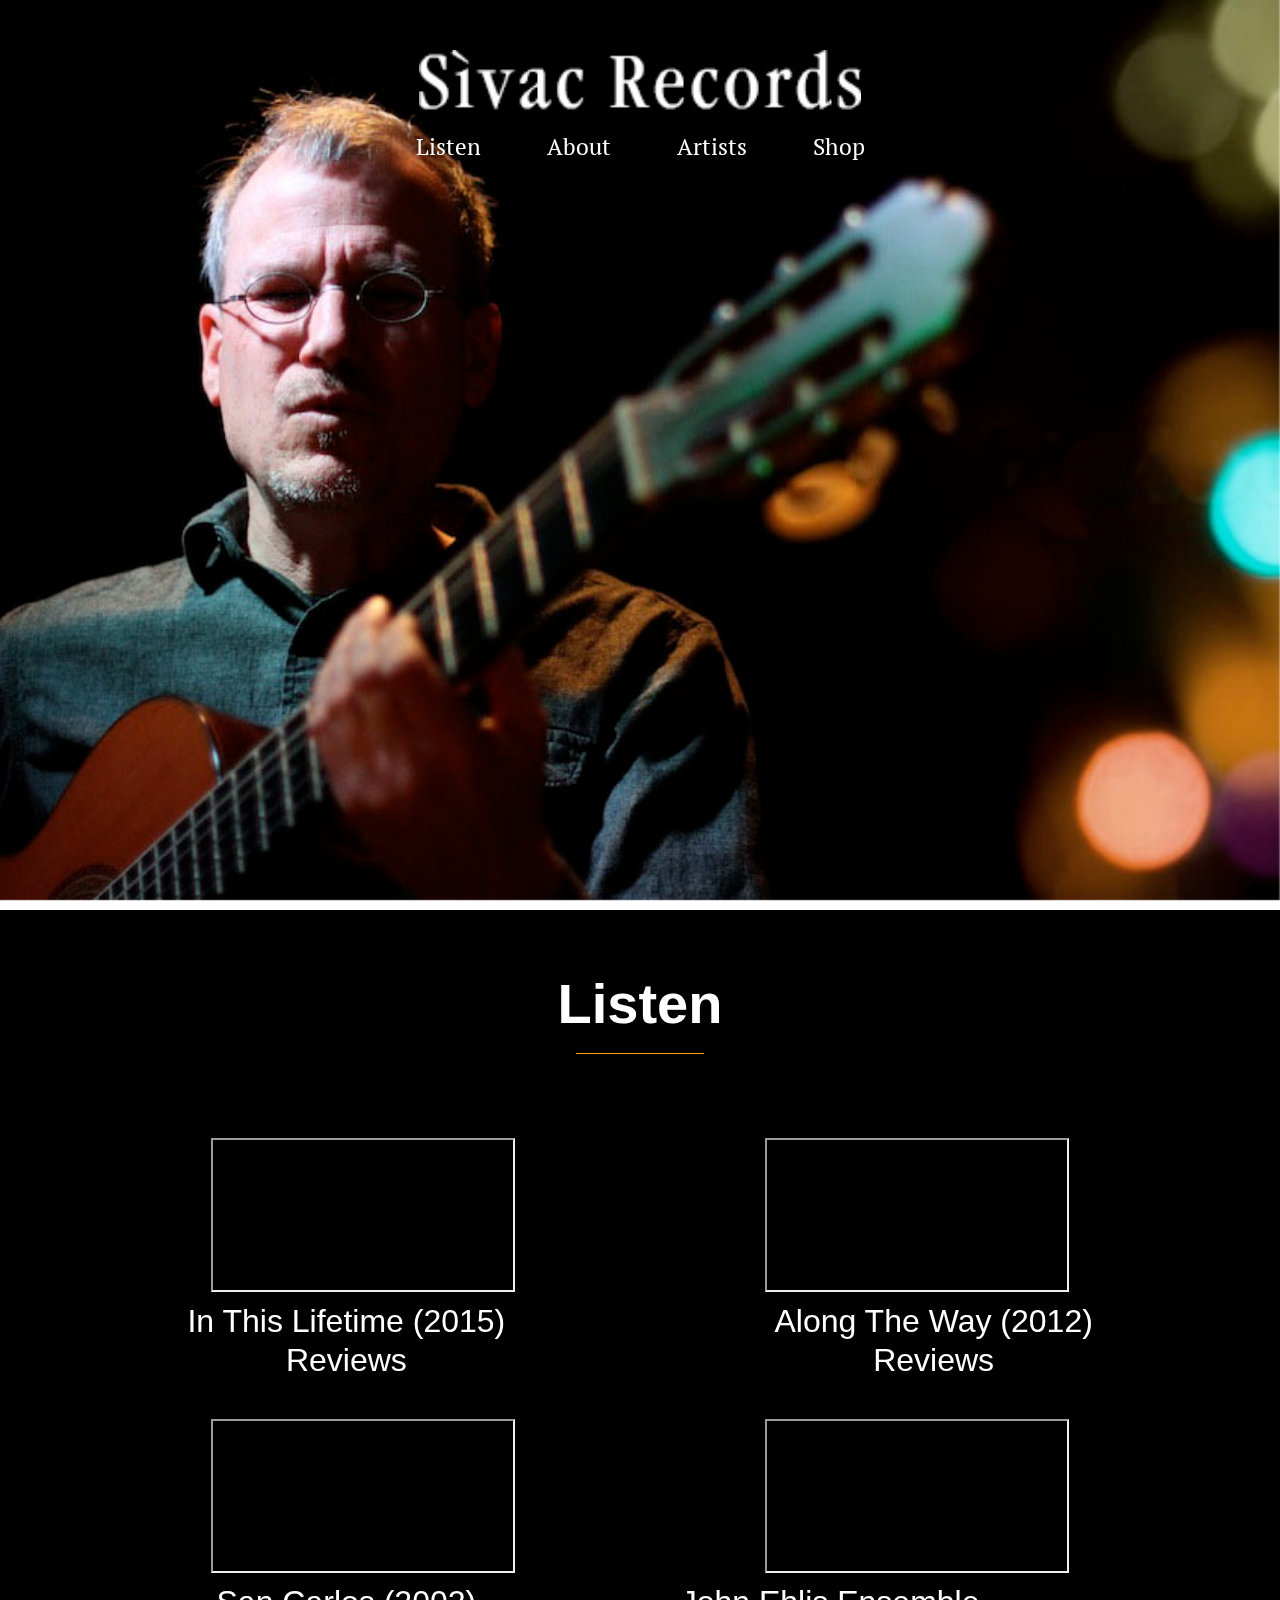
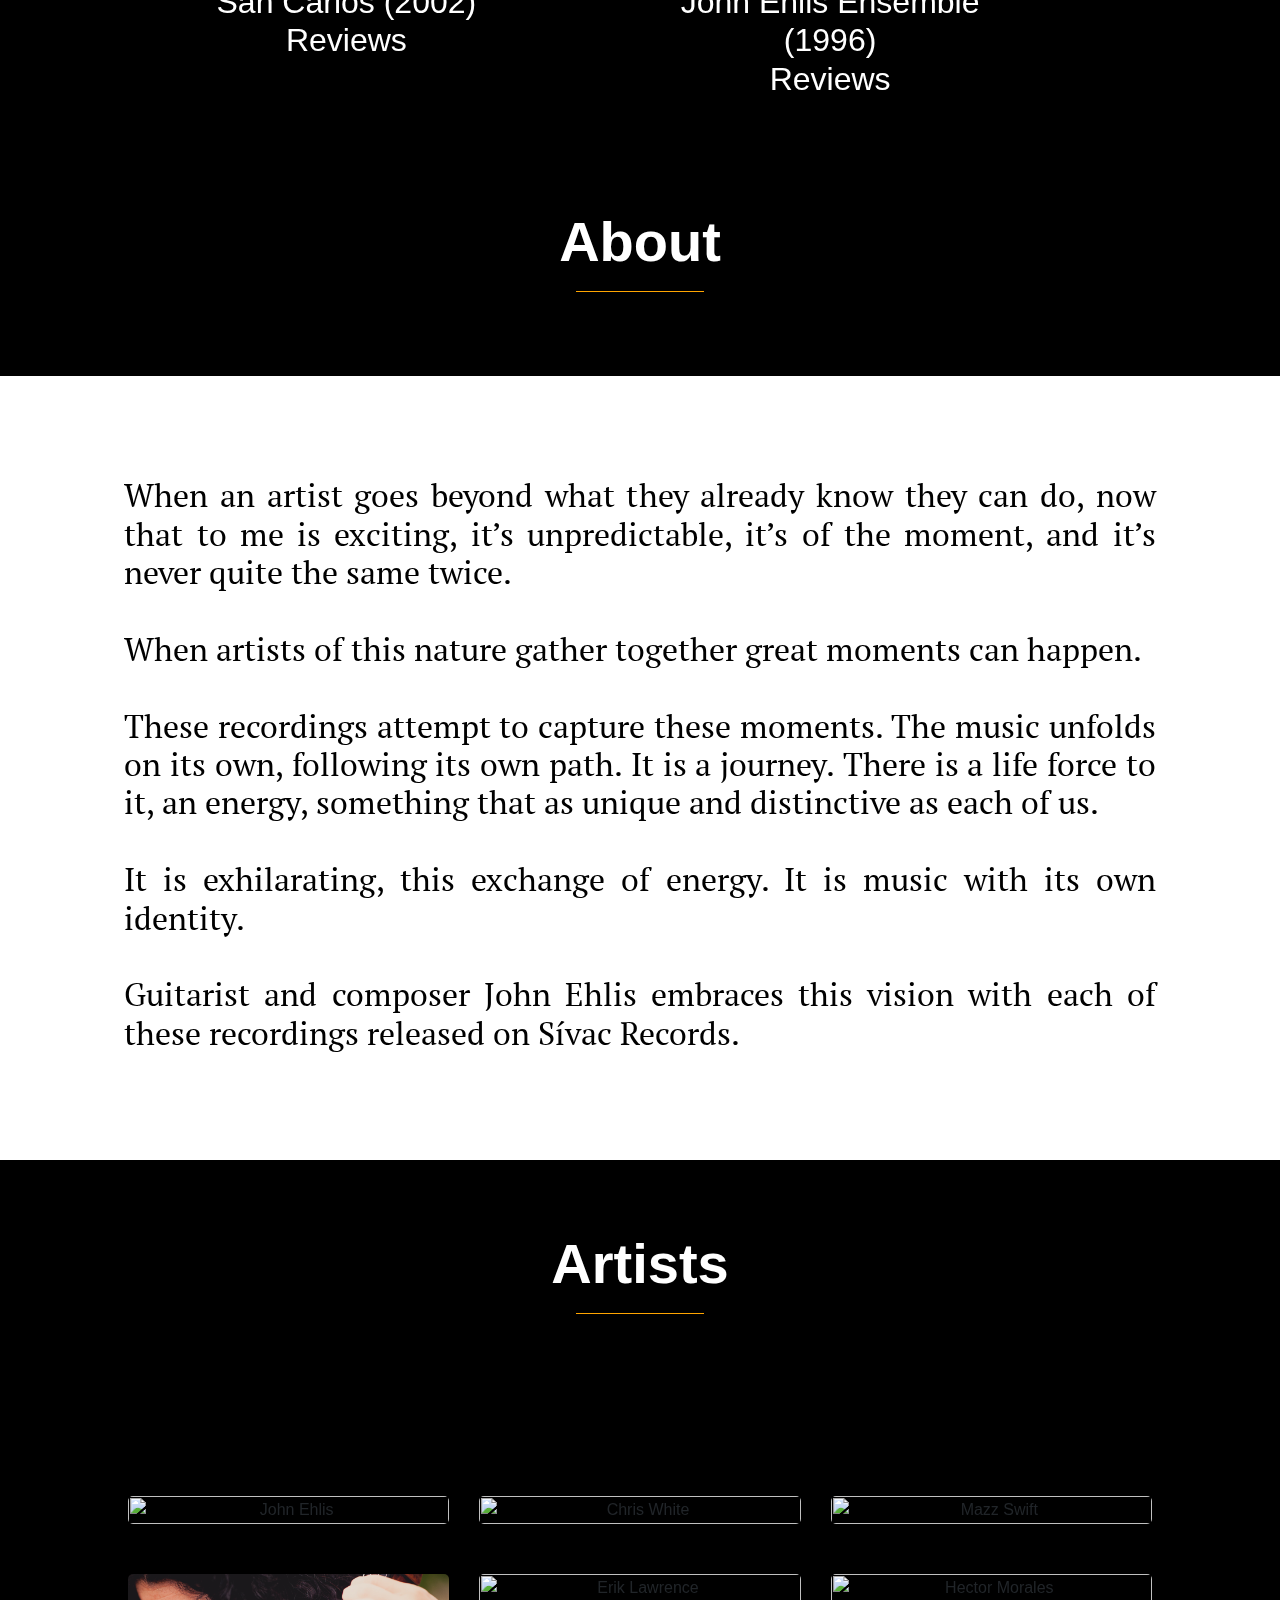
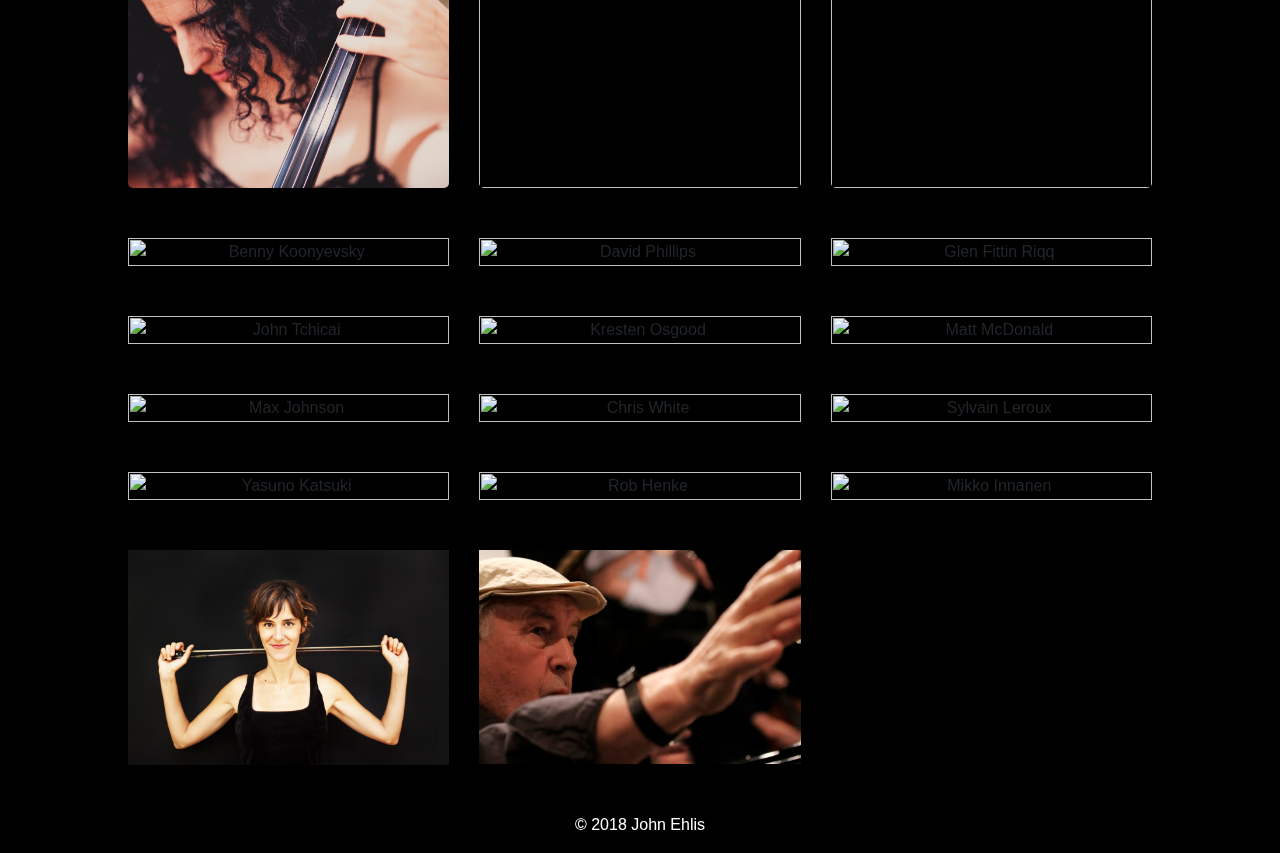
==== commit 990d11f0: "tested media query using red text" ====
--- a/index.html
+++ b/index.html
@@ -55,10 +55,10 @@
     <!--Row for first two albums-->
     <div class="row midsection">
       <div class="col embedleft text-center">
-        <iframe style="border: 10; width: 100%; height: 62%; /* width:540px; height: 540px;*/ " src="https://bandcamp.com/EmbeddedPlayer/album=3977585361/size=large/bgcol=333333/linkcol=e99708/minimal=true/transparent=true/" seamless><a href="http://johnehlis.bandcamp.com/album/in-this-lifetime">In This Lifetime by John Ehlis</a></iframe>
+        <iframe src="https://bandcamp.com/EmbeddedPlayer/album=3977585361/size=large/bgcol=333333/linkcol=e99708/minimal=true/transparent=true/" seamless><a href="http://johnehlis.bandcamp.com/album/in-this-lifetime">In This Lifetime by John Ehlis</a></iframe>
       </div>
       <div class="col embedright text-center">
-        <iframe style="border: 10; width: 100%; height: 62%; /* width:540px; height: 540px;*/" src="https://bandcamp.com/EmbeddedPlayer/album=3677284961/size=large/bgcol=333333/linkcol=e99708/minimal=true/transparent=true/" seamless><a href="http://johnehlis.bandcamp.com/album/along-the-way">Along the Way by John Ehlis</a></iframe>
+        <iframe src="https://bandcamp.com/EmbeddedPlayer/album=3677284961/size=large/bgcol=333333/linkcol=e99708/minimal=true/transparent=true/" seamless><a href="http://johnehlis.bandcamp.com/album/along-the-way">Along the Way by John Ehlis</a></iframe>
       </div>
     </div>
 
@@ -74,11 +74,11 @@
 
     <!--Second row of albums-->
     <div class="row">
-      <div class="col-md-6 col-sm-12 embedleft text-center">
-        <iframe style="border: 10; width: 100%; height: 62%; /*width:540px; height: 540px;*/" src="https://bandcamp.com/EmbeddedPlayer/album=2869782932/size=large/bgcol=333333/linkcol=e99708/minimal=true/transparent=true/" seamless><a href="http://johnehlis.bandcamp.com/album/san-carlos">San Carlos by John Ehlis</a></iframe>
+      <div class="col-md-6 col-sm-12 embedleft embedresponsive text-center">
+        <iframe src="https://bandcamp.com/EmbeddedPlayer/album=2869782932/size=large/bgcol=333333/linkcol=e99708/minimal=true/transparent=true/" seamless><a href="http://johnehlis.bandcamp.com/album/san-carlos">San Carlos by John Ehlis</a></iframe>
       </div>
-      <div class="col-md-6 col-sm-12 embedright text-center">
-        <iframe style="border: 10; width: 100%; height: 62%; /*width:540px; height: 540px;*/" src="https://bandcamp.com/EmbeddedPlayer/album=990415218/size=large/bgcol=333333/linkcol=e99708/tracklist=false/transparent=true/" seamless><a href="http://johnehlis.bandcamp.com/album/john-ehlis-ensemble">John Ehlis Ensemble by John Ehlis</a></iframe>
+      <div class="col-md-6 col-sm-12 embedright embedresponsive text-center">
+        <iframe src="https://bandcamp.com/EmbeddedPlayer/album=990415218/size=large/bgcol=333333/linkcol=e99708/tracklist=false/transparent=true/" seamless><a href="http://johnehlis.bandcamp.com/album/john-ehlis-ensemble">John Ehlis Ensemble by John Ehlis</a></iframe>
       </div>
     </div>
 
@@ -125,9 +125,9 @@
 <section id="Artists">
   <div class="spread2">
     <div id="bg2"></div> <!--For parallax scrolling-->
-      <div id="About" class="about2">
-        <h3 class="sectionTitle">Artists<br><hr></h3>
-      </div>
+    <div id="About" class="about2">
+      <h3 class="sectionTitle">Artists<br><hr></h3>
+    </div>
 
       <br><br>
 
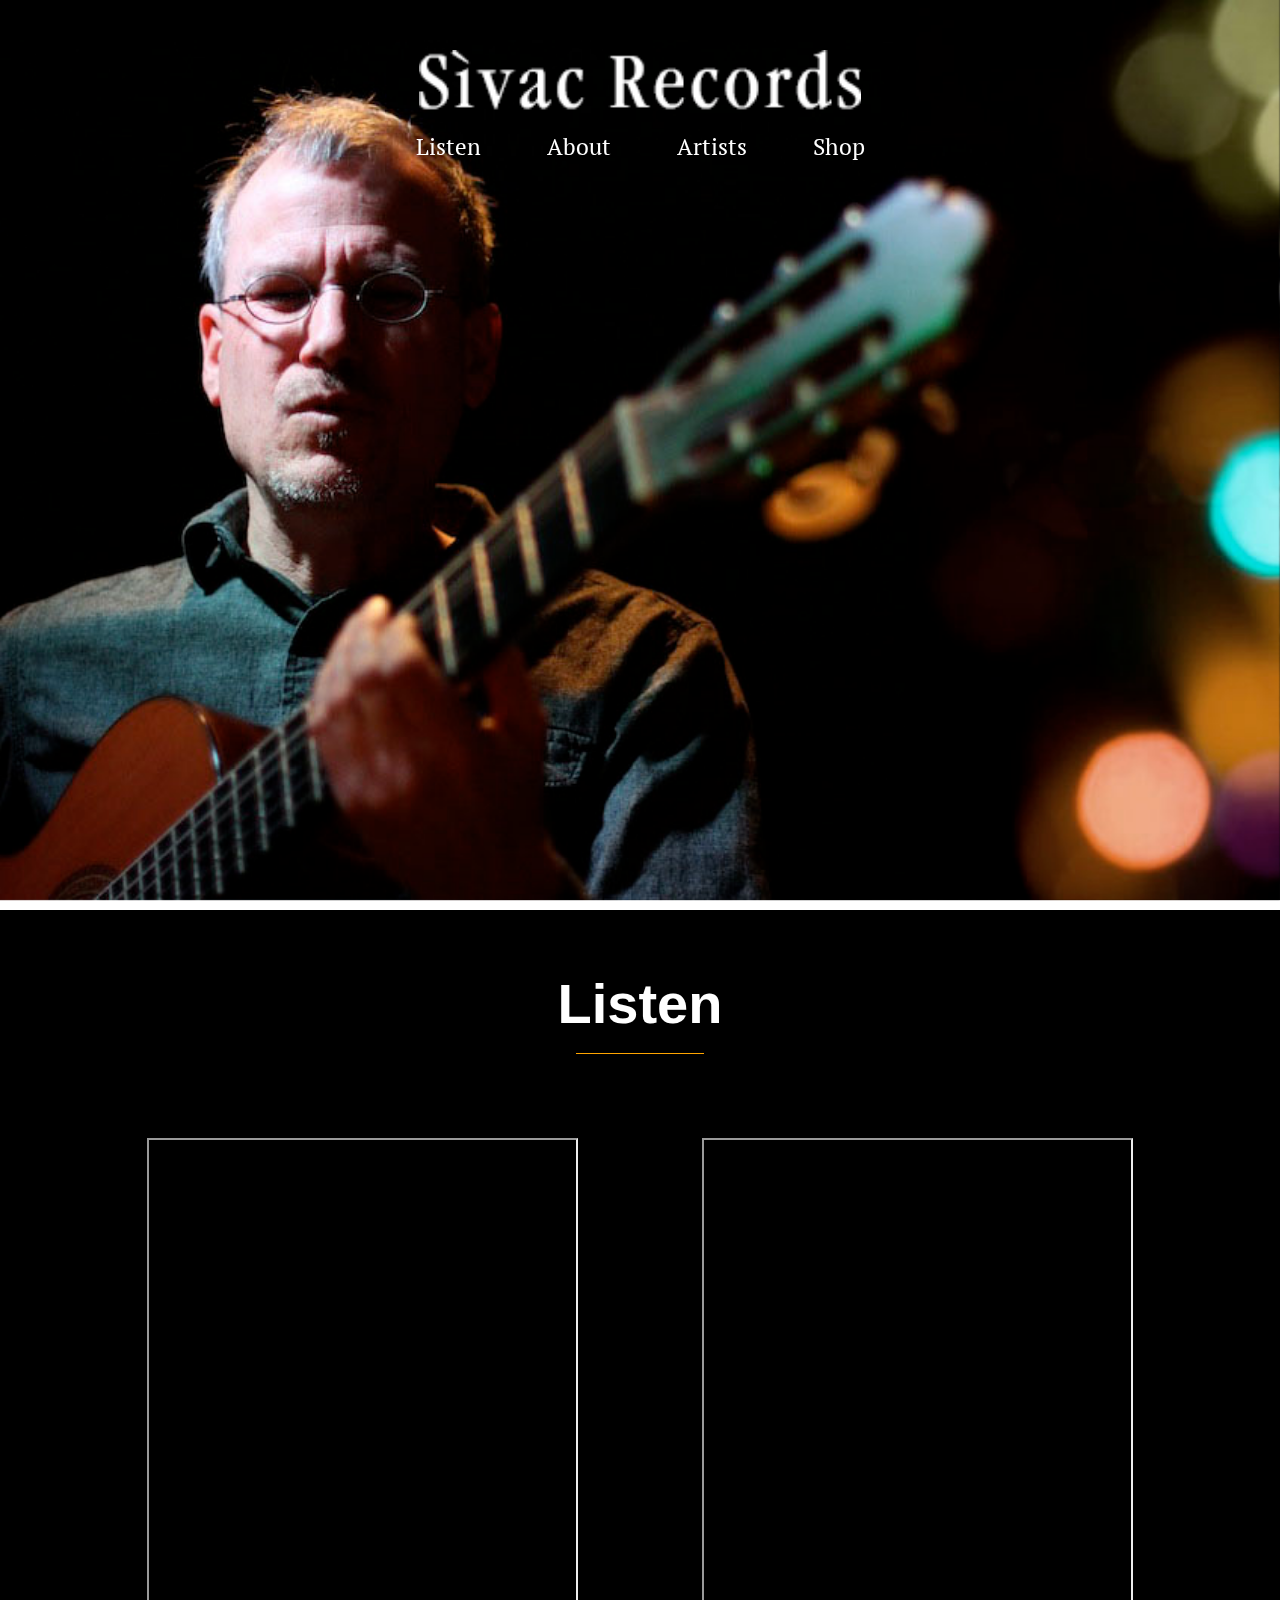
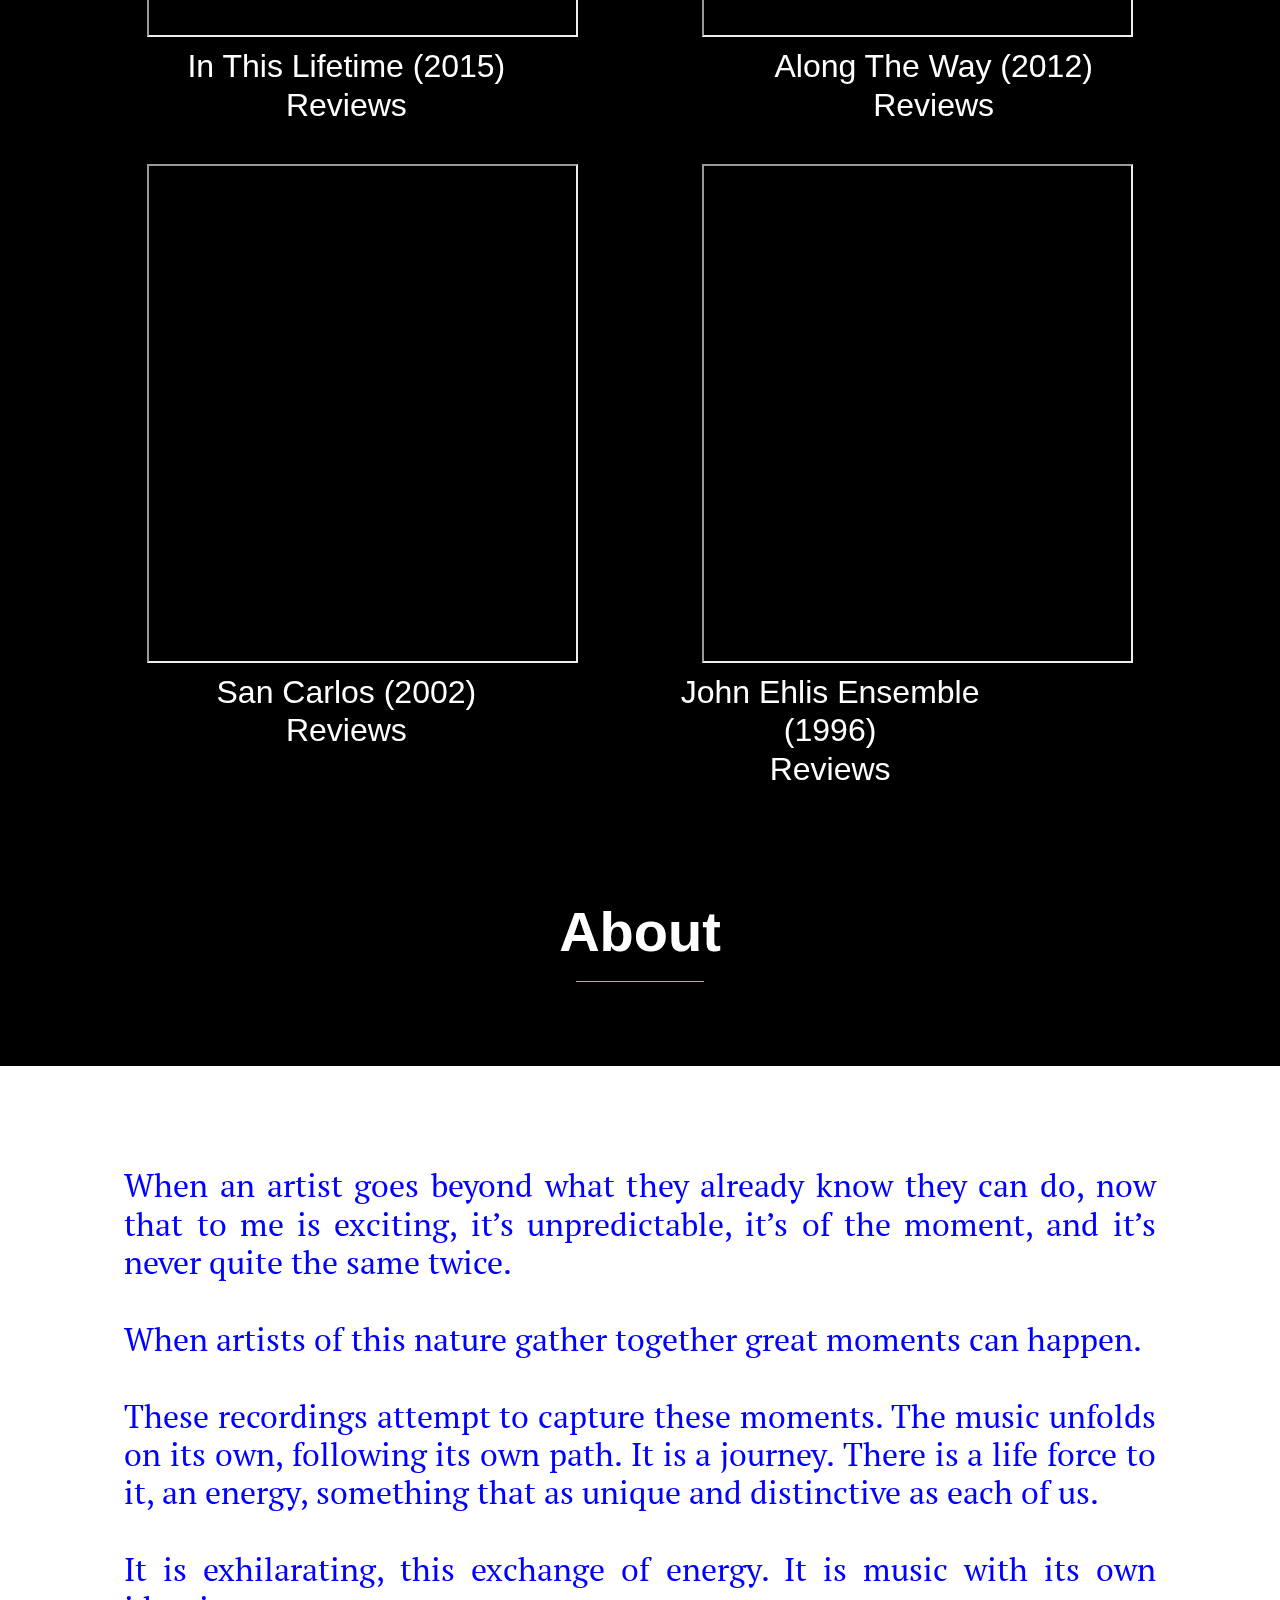
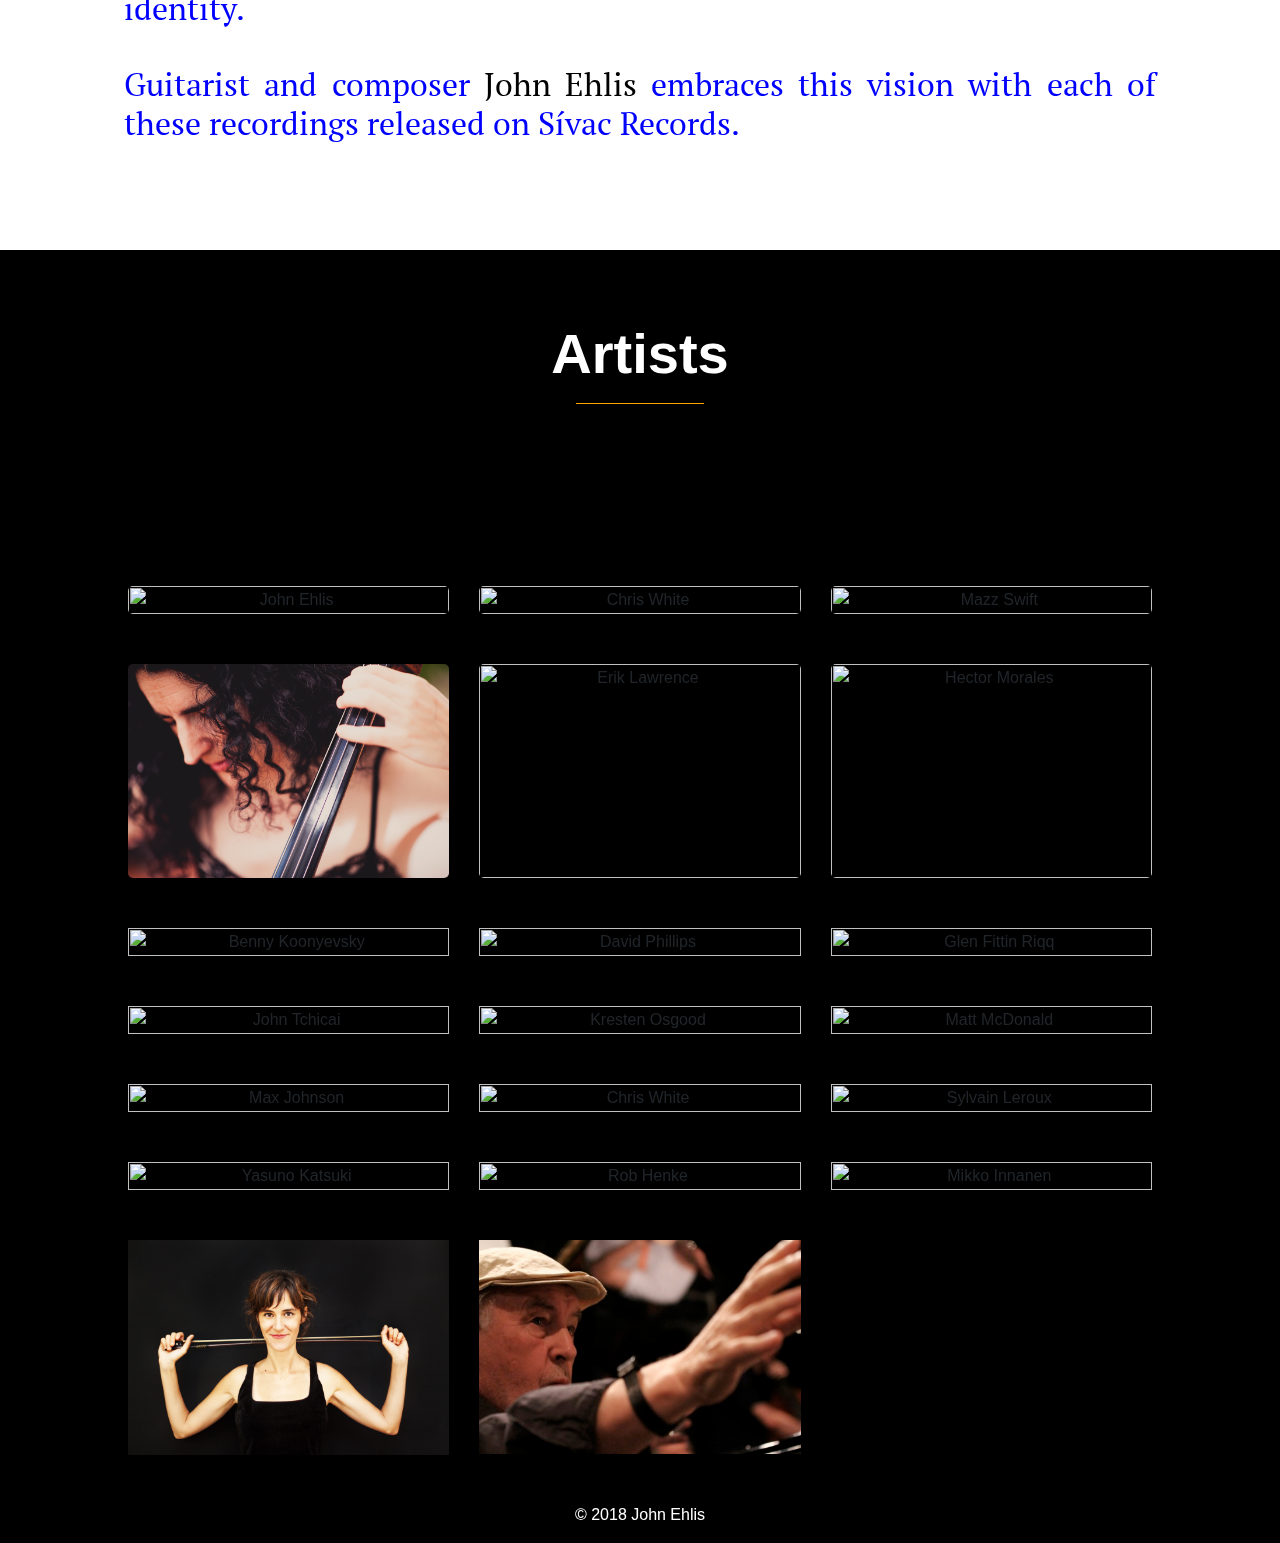
==== commit f019c5a9: "Update index.html" ====
--- a/index.html
+++ b/index.html
@@ -424,27 +424,6 @@
 
 
 
-    //bg parallax
-      var background = document.querySelector("#background");
-
-        function setTranslate(xPos, yPos, el) {
-            el.style.transform = "translate3d(" + xPos + ", " + yPos + "px, 0)";
-        }
-
-        window.addEventListener("DOMContentLoaded", scrollLoop, false);
-
-        var xScrollPosition;
-        var yScrollPosition;
-
-        function scrollLoop() {
-            xScrollPosition = window.scrollX;
-            yScrollPosition = window.scrollY;
-
-            setTranslate(0, yScrollPosition * -0.3, background);
-
-            requestAnimationFrame(scrollLoop);
-        }
-
 
 
 
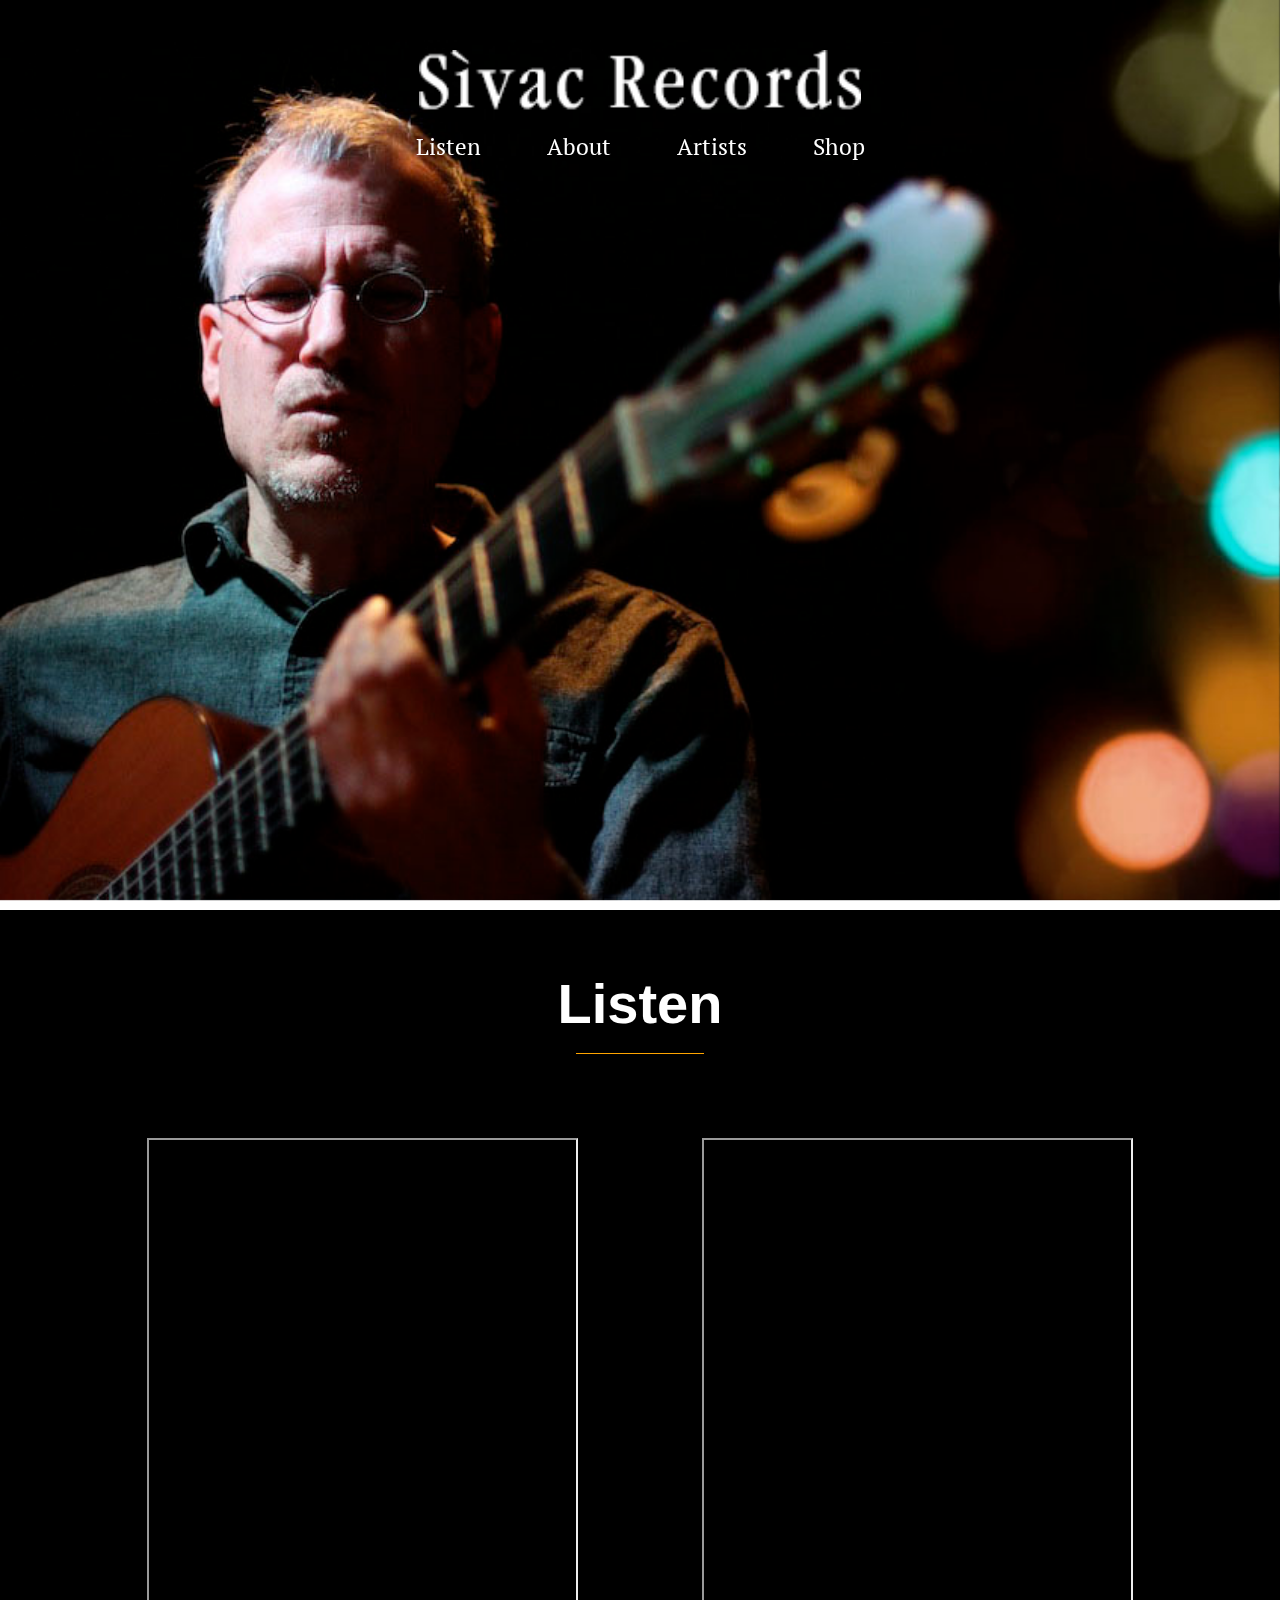
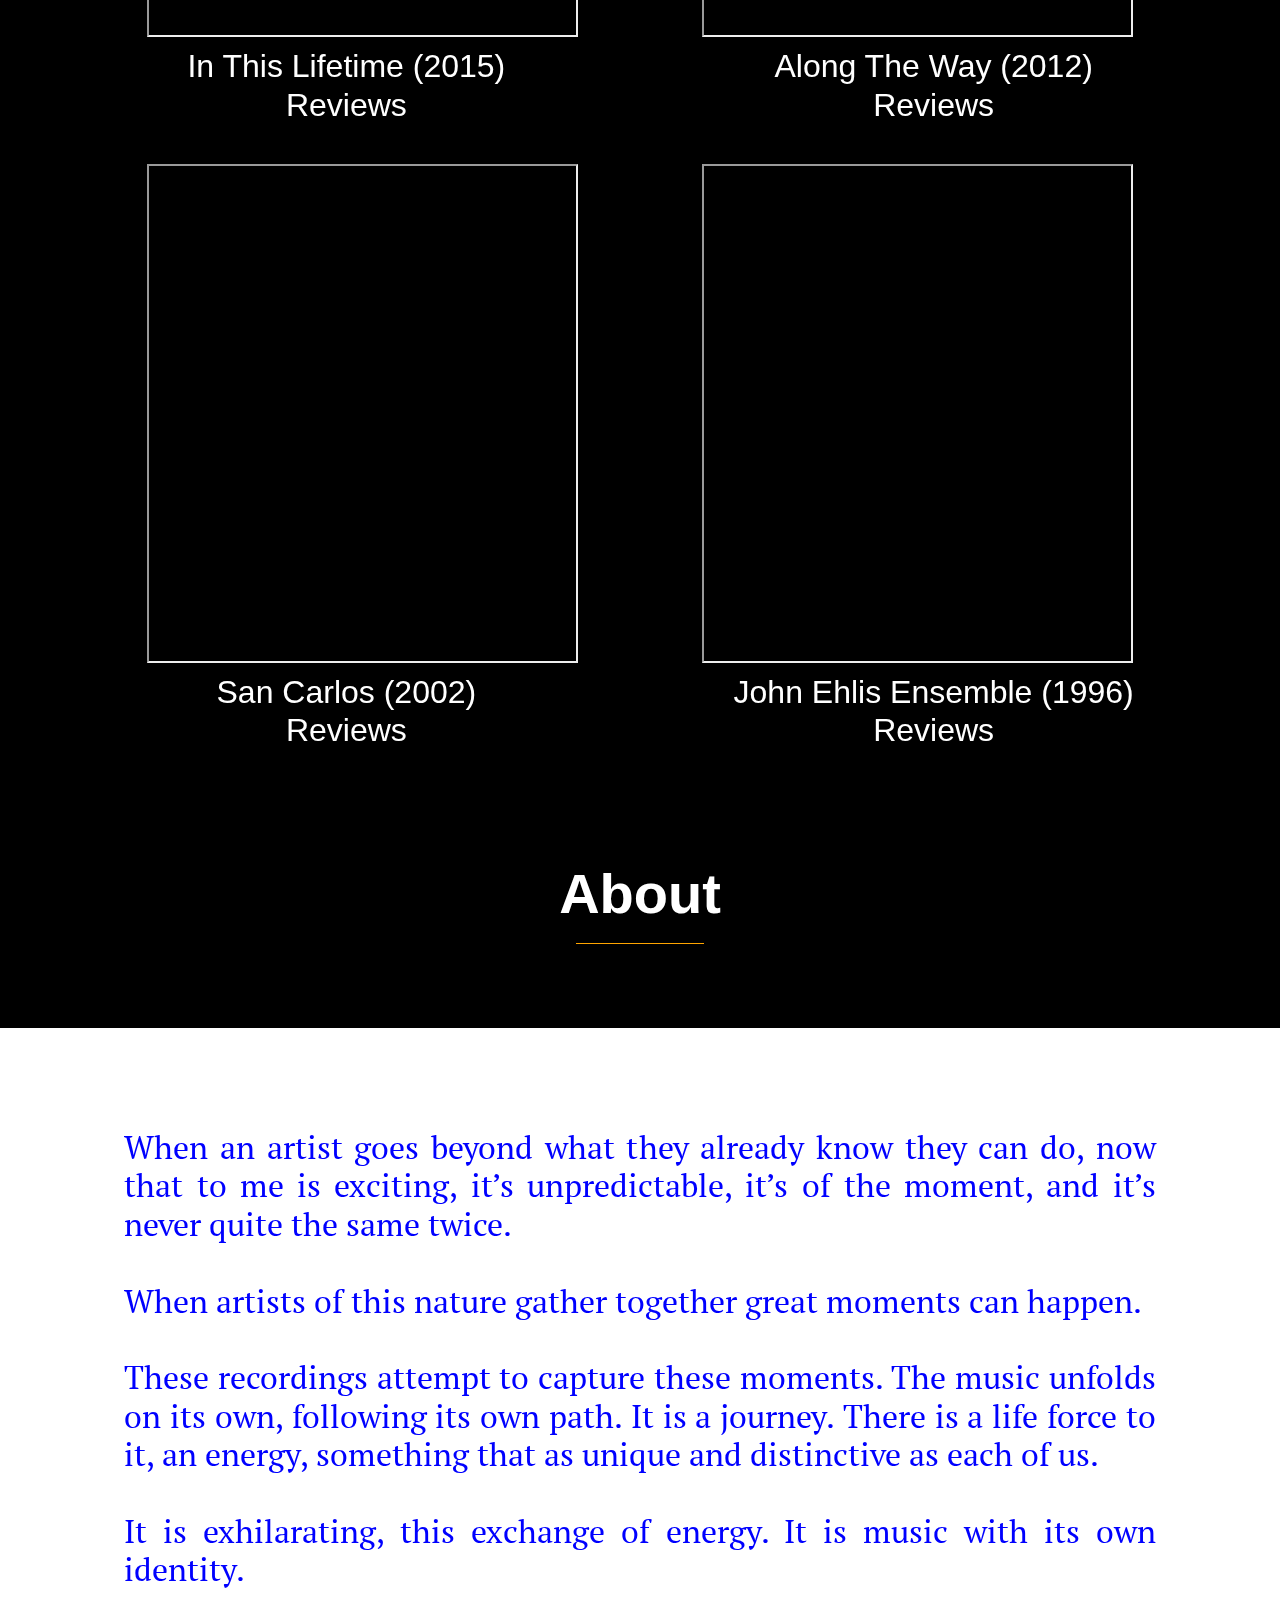
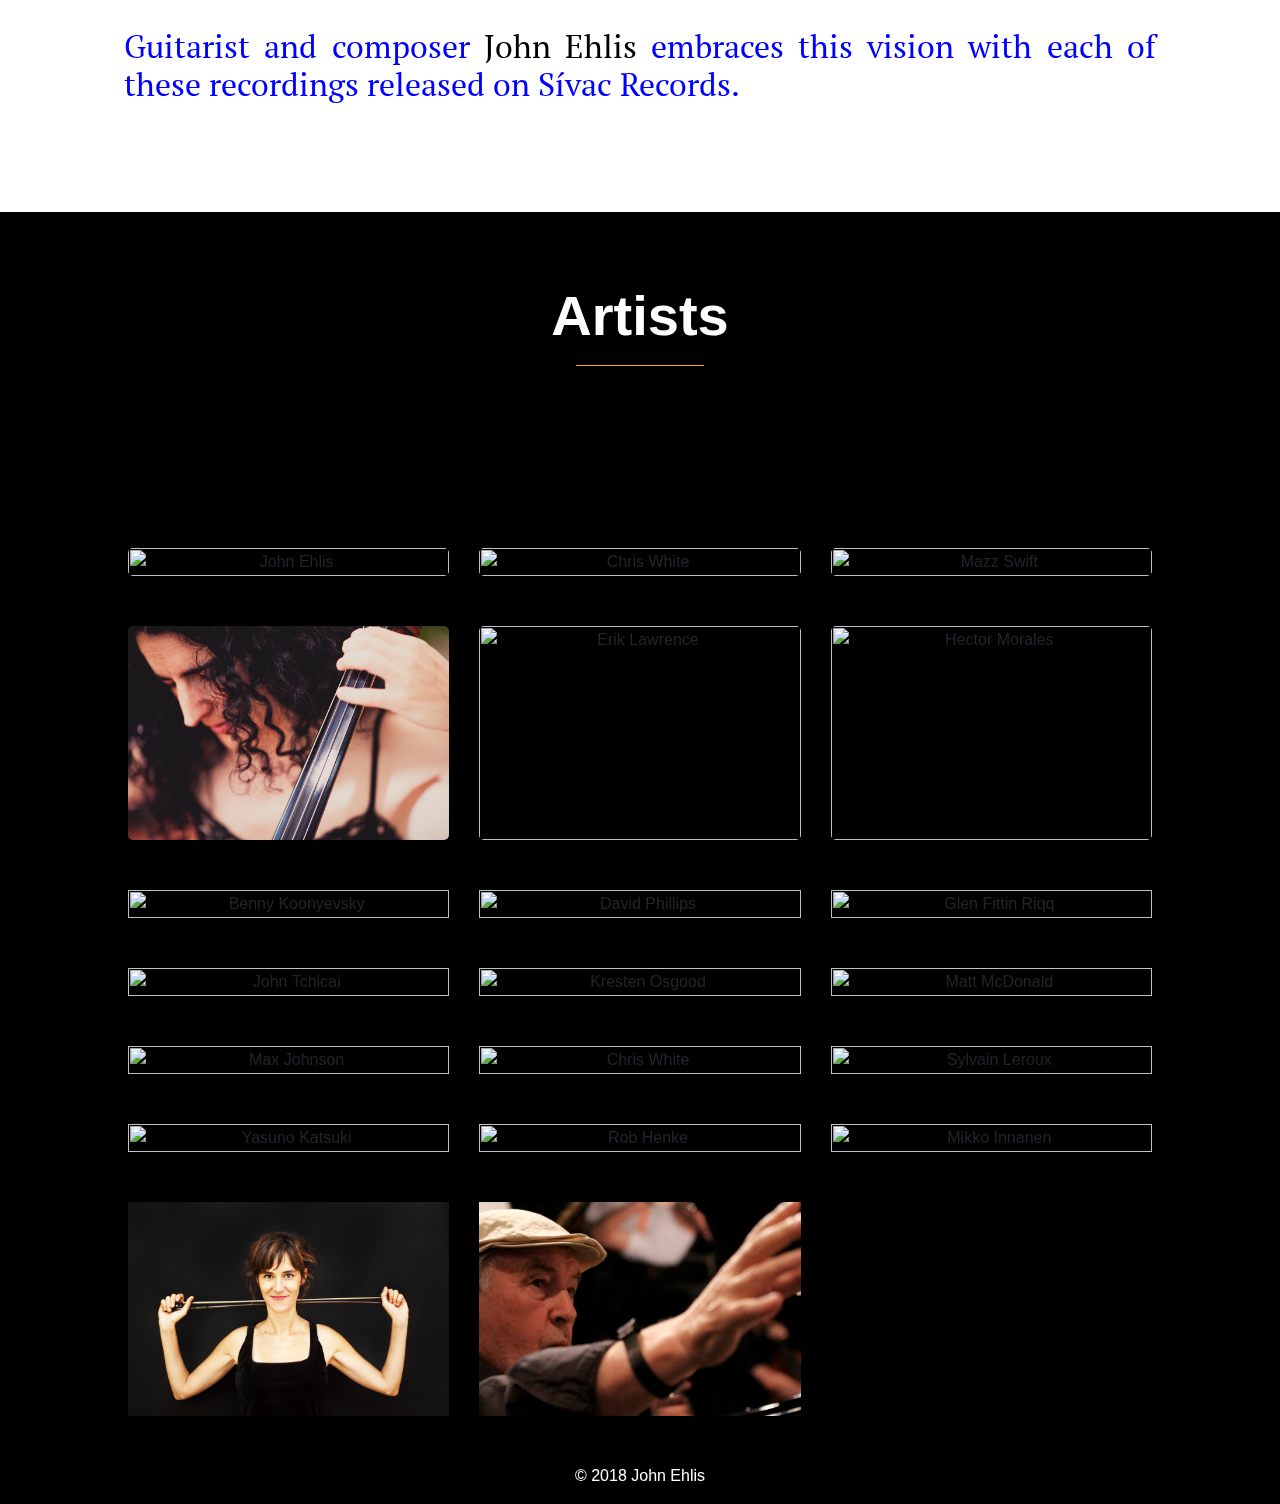
==== commit bc2d2fae: "centered album title text" ====
--- a/index.html
+++ b/index.html
@@ -54,10 +54,10 @@
   <div class="Container40px">
     <!--Row for first two albums-->
     <div class="row midsection">
-      <div class="col embedleft text-center">
+      <div class="col embedleft embedresponsive text-center">
         <iframe src="https://bandcamp.com/EmbeddedPlayer/album=3977585361/size=large/bgcol=333333/linkcol=e99708/minimal=true/transparent=true/" seamless><a href="http://johnehlis.bandcamp.com/album/in-this-lifetime">In This Lifetime by John Ehlis</a></iframe>
       </div>
-      <div class="col embedright text-center">
+      <div class="col embedright embedresponsive text-center">
         <iframe src="https://bandcamp.com/EmbeddedPlayer/album=3677284961/size=large/bgcol=333333/linkcol=e99708/minimal=true/transparent=true/" seamless><a href="http://johnehlis.bandcamp.com/album/along-the-way">Along the Way by John Ehlis</a></iframe>
       </div>
     </div>
@@ -65,19 +65,19 @@
     <!--New row for album titles-->
     <div class="row">
       <div class="col">
-        <h4 class="text-center embedleft embedresponsive albumTitle text-center">In This Lifetime (2015)<br><div class="icon-menu">Reviews</div></h4>
+        <h4 class="embedleft embedresponsive albumTitle text-center">In This Lifetime (2015)<br><div class="icon-menu">Reviews</div></h4>
       </div>
       <div class="col">
-        <h4 class="text-center embedright embedresponsive albumTitle text-center">Along The Way (2012)<br>Reviews</h4>
+        <h4 class="embedright embedresponsive albumTitle text-center">Along The Way (2012)<br>Reviews</h4>
       </div>
     </div>
 
     <!--Second row of albums-->
     <div class="row">
-      <div class="col-md-6 col-sm-12 embedleft embedresponsive text-center">
+      <div class="col embedleft embedresponsive text-center">
         <iframe src="https://bandcamp.com/EmbeddedPlayer/album=2869782932/size=large/bgcol=333333/linkcol=e99708/minimal=true/transparent=true/" seamless><a href="http://johnehlis.bandcamp.com/album/san-carlos">San Carlos by John Ehlis</a></iframe>
       </div>
-      <div class="col-md-6 col-sm-12 embedright embedresponsive text-center">
+      <div class="col embedright embedresponsive text-center">
         <iframe src="https://bandcamp.com/EmbeddedPlayer/album=990415218/size=large/bgcol=333333/linkcol=e99708/tracklist=false/transparent=true/" seamless><a href="http://johnehlis.bandcamp.com/album/john-ehlis-ensemble">John Ehlis Ensemble by John Ehlis</a></iframe>
       </div>
     </div>
@@ -85,11 +85,11 @@
 
   <!--Another new row for the second pair of album titles-->
   <div class="row">
-    <div class="col-md-6 col-sm-12 ">
-      <h4 class="text-center embedleft embedresponsive albumTitle">San Carlos (2002)<br>Reviews</h4>
+    <div class="col">
+      <h4 class="embedleft embedresponsive albumTitle text-center">San Carlos (2002)<br>Reviews</h4>
     </div>
-    <div class="col-md-6col-sm-12  ">
-      <h4 class="text-center embedright embedresponsive albumTitle">John Ehlis Ensemble (1996)<br>Reviews</h4>
+    <div class="col">
+      <h4 class="embedright embedresponsive albumTitle text-center">John Ehlis Ensemble (1996)<br>Reviews</h4>
     </div>
   </div>
 </div> <!--Container40px ends-->
@@ -392,28 +392,6 @@
 
 
 
-    //pt2- return to this soon, it doesn't work
-        var bg2 = document.querySelector("#bg2");
-
-          function setTranslate(xPos, yPos, el) {
-              el.style.transform = "translate3d(" + xPos + ", " + yPos + "px, 0)";
-          }
-
-          window.addEventListener("DOMContentLoaded", scrollLoop, false);
-
-          var xScrollPosition;
-          var yScrollPosition;
-
-          function scrollLoop() {
-              xScrollPosition = window.scrollX;
-              yScrollPosition = window.scrollY;
-
-              setTranslate(0, yScrollPosition * -0.3, bg2);
-
-              requestAnimationFrame(scrollLoop);
-          }
-
-
 
 
 
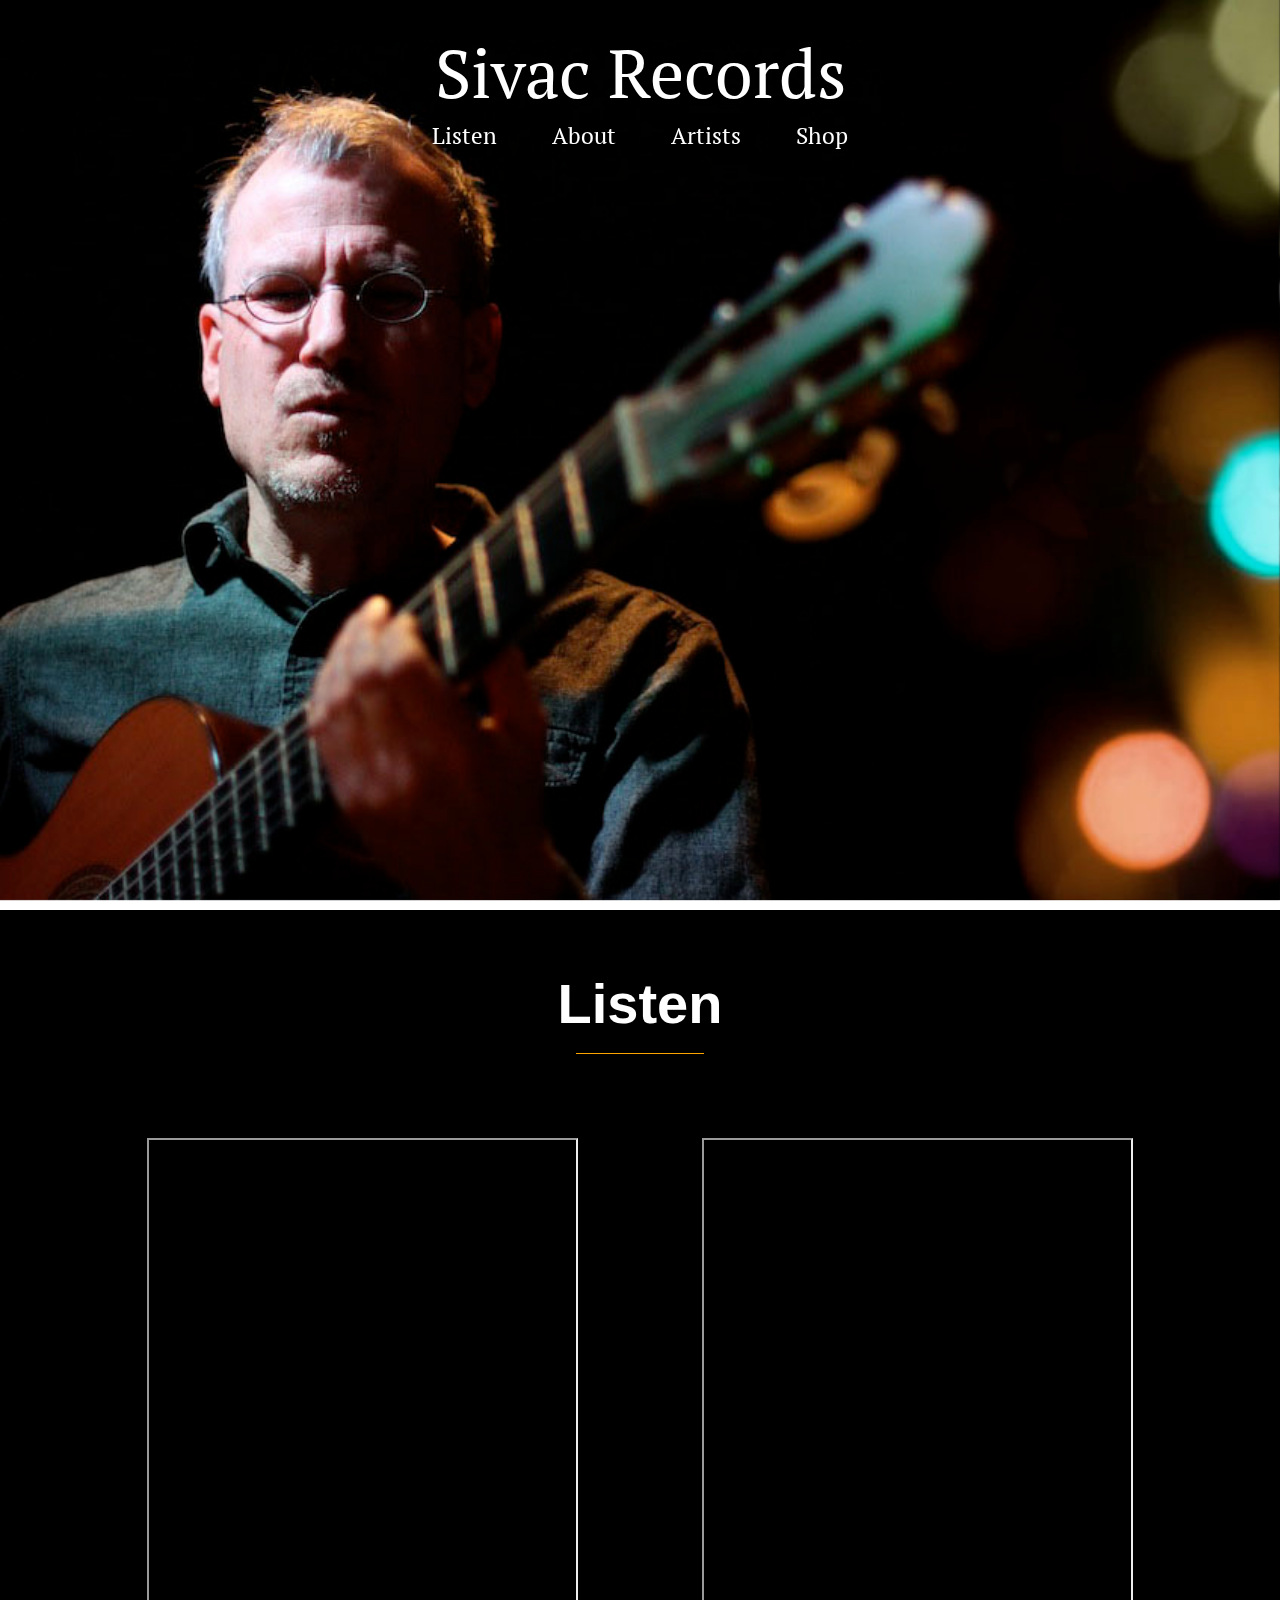
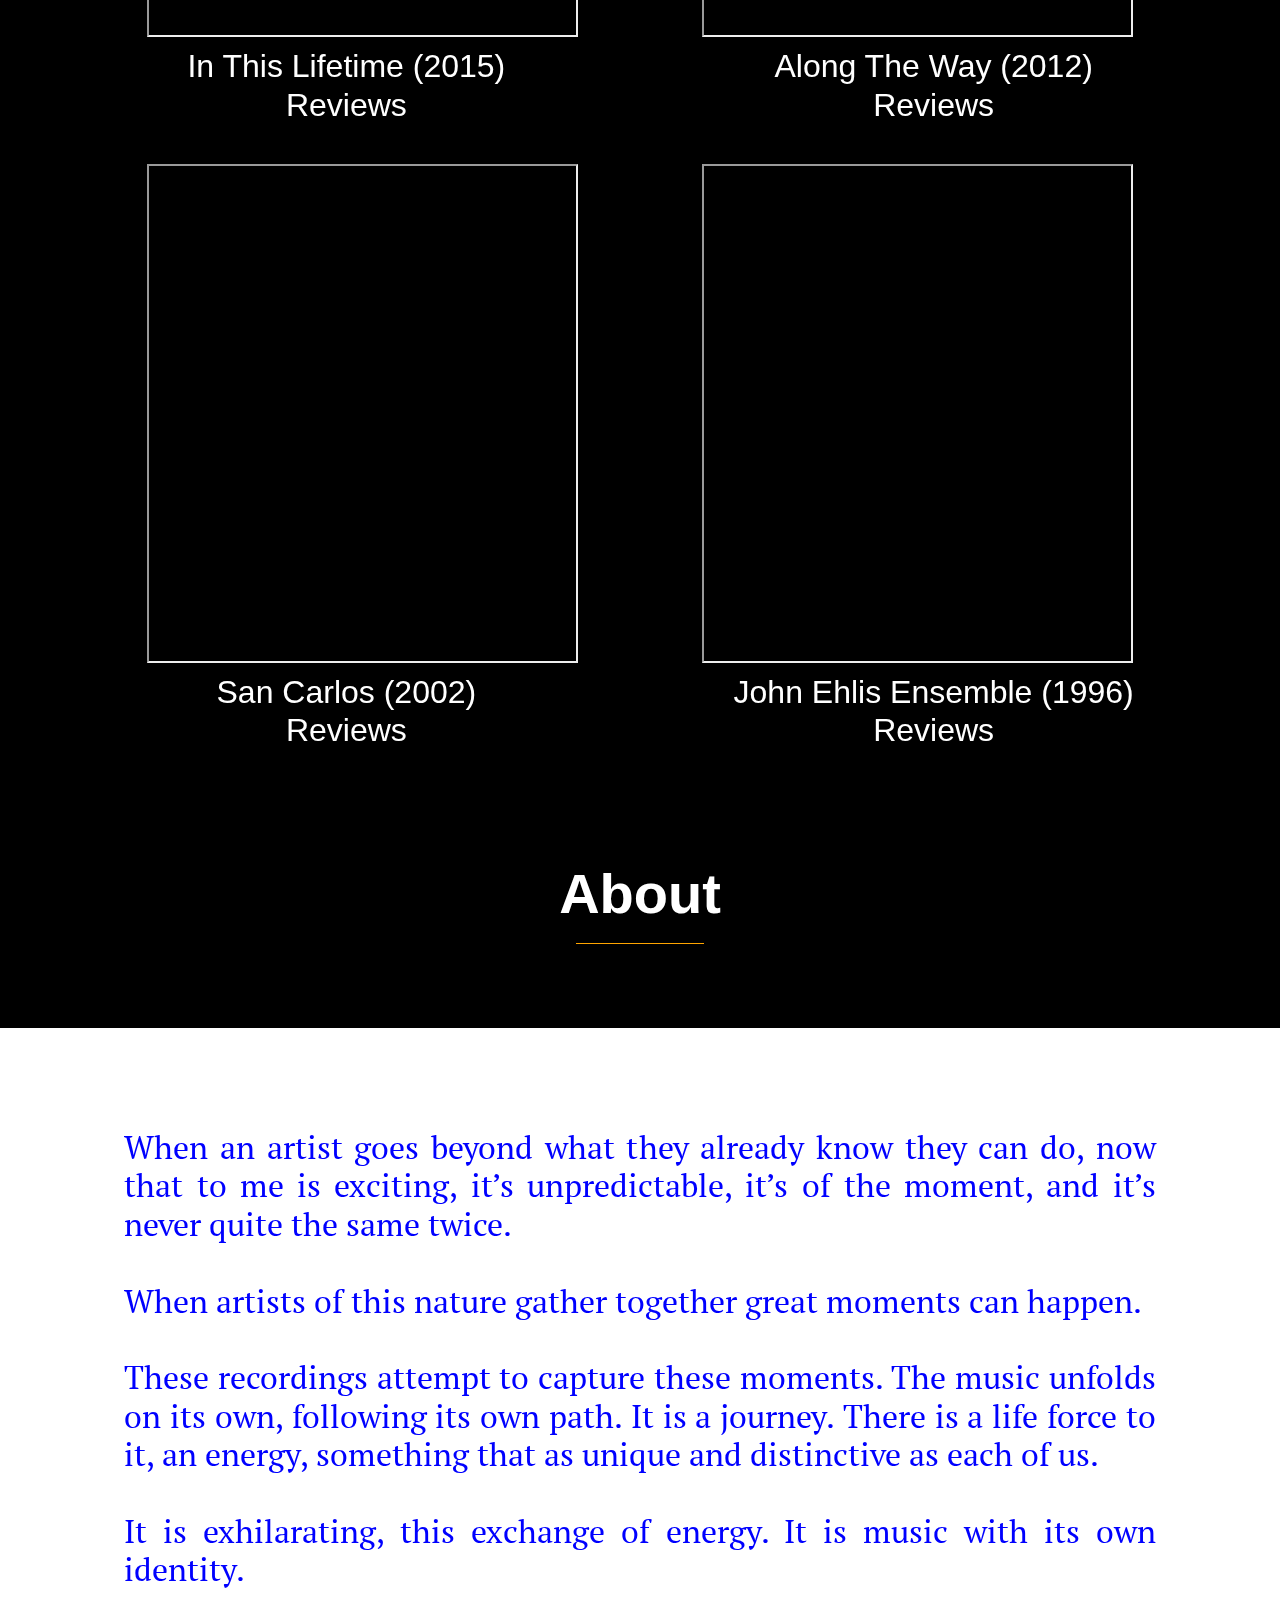
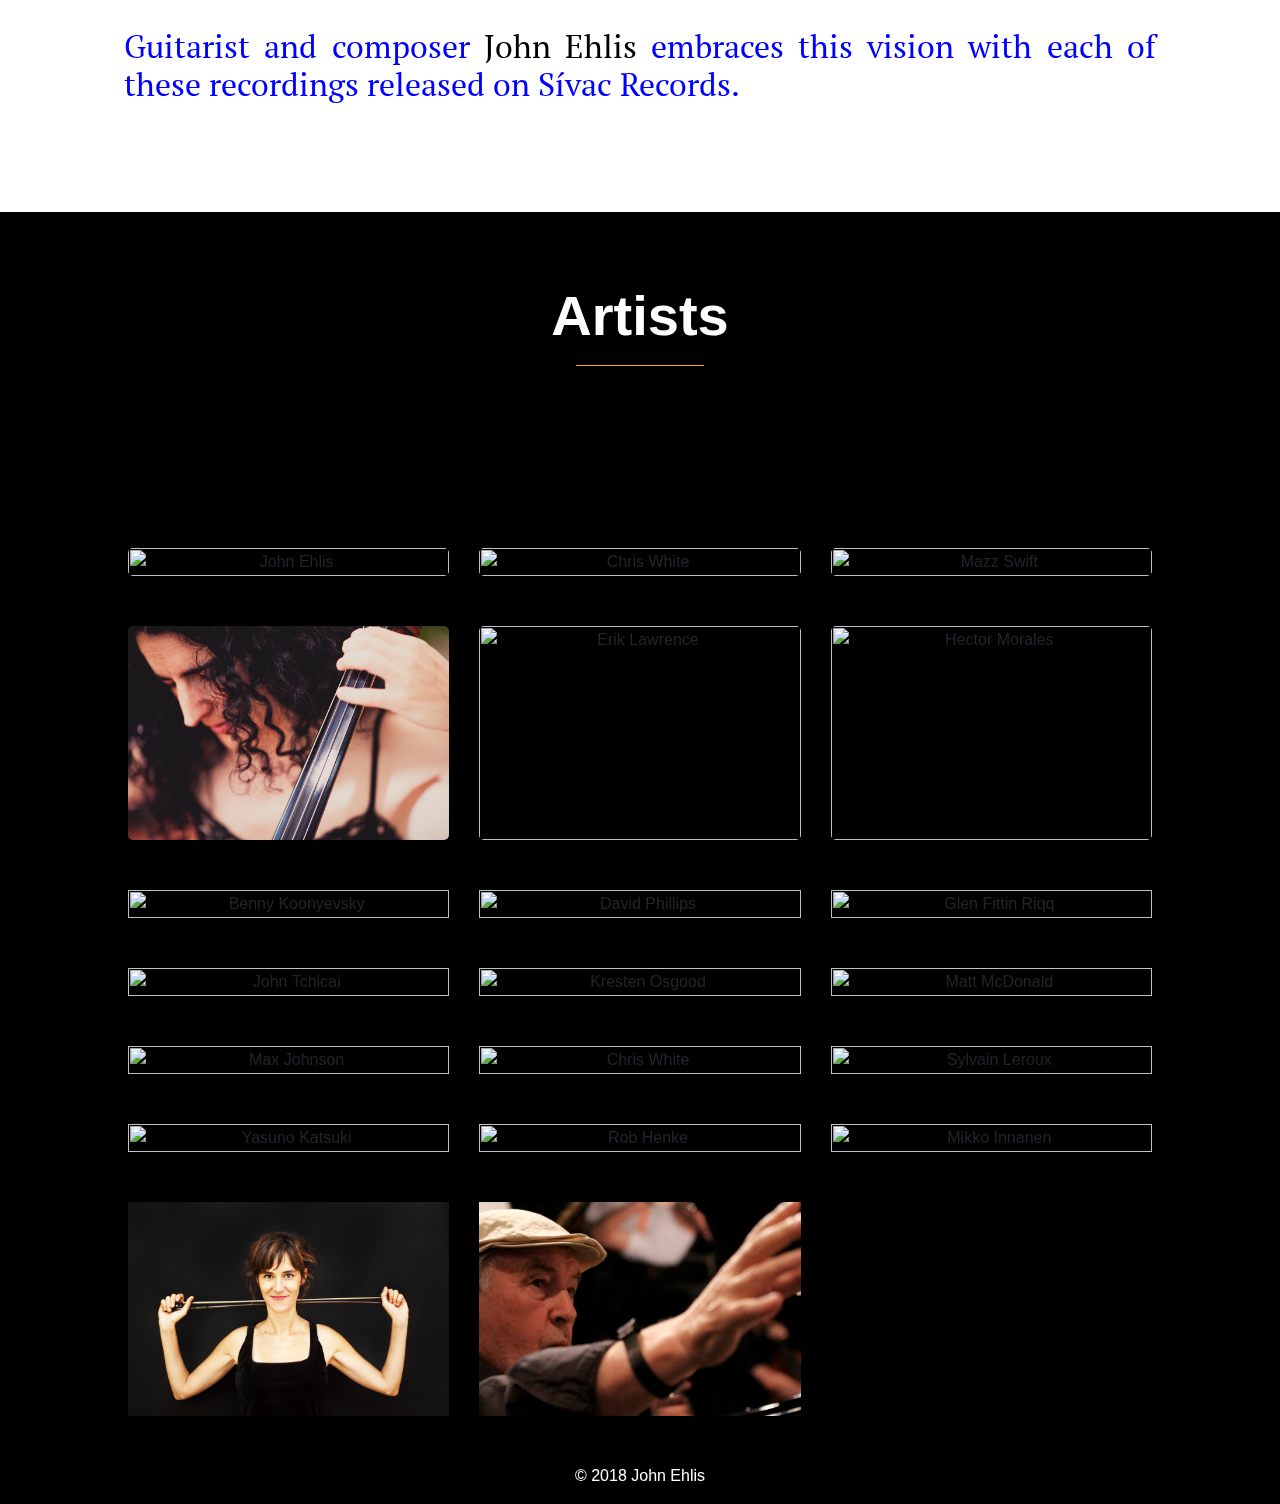
==== commit 604696e1: "Replaced header image with real text" ====
--- a/index.html
+++ b/index.html
@@ -4,56 +4,46 @@
   <link href="css/bootstrapSivac.css" rel="stylesheet">
   <link href='http://fonts.googleapis.com/css?family=Open+Sans:400;300' rel='stylesheet'>
   <link href="https://fonts.googleapis.com/css?family=PT+Serif" rel="stylesheet">
-
-  <!--<link rel="stylesheet" media="screen and (min-width: 900px)" href="style.css">
-  <link rel="stylesheet" media="screen and (max-width: 600px)" href="phoneStyle.css">-->
 </head>
 
 <body id="bootstrap-override"> <!--This ID is used to override bootstrap defaults-->
 
-<section id="menuIndex">
-  <div class="text-center">
-    <h2>
-      <a href="#MusicSection">Listen</a> &#160;
-      <a href="#About">About</a> &#160;
-      <a href="index.html"><img src="img/SivacTextWhite3.png"></a>
-      <a href="#Artists">Artists</a> &#160;
-      <a href="Sivac1.html">Shop</a>
-    </h2>
+<section id="hiddenMenu">
+    <h2 class="text-center">
+      <a href="#musicSection">Listen</a><a href="#aboutSection">About</a><a href="index.html" id="hiddenMenuTitle">Sivac Records</a><a href="#artistsSection">Artists</a><a href="Sivac1.html">Shop</a></h2>
+      <!--Above is: MusicSection, About, Sivac Records, Artists, Shop-->
+      <!--Music, About and Artists link to their corresponding sections. Sivac Records links to index.html and Shop links to bandcamp shop-->
+</section>
+
+<section id="fullPageSpread">
+  <div id="background"></div> <!--For parallax scrolling-->
+  <div class="row top-row text-center">
+    <div class="col">
+      <h2>
+        <a href="index.html" id="primaryTitle">Sivac Records</a>
+      </h2>
+    </div>
   </div>
-</section>
-
-<section id="Section-1">
-  <div class="spread">
-    <div id="background"></div> <!--For parallax scrolling-->
-    <div class="row top-row text-center">
-      <div class="col-12">
-        <h2>
-          <!--<a href="#MusicSection">Listen</a> &#160;
-          <a href="imgGallery.html">About</a> &#160;-->
-          <a href="index.html"><img id="imgHeader" src="img/SivacTextWhite3.png"></a>
-          <!--<a href="imgGallery.html">Artists</a> &#160;
-          <a href="Sivac1.html">Store</a>-->
-        </h2>
-        <h2>
-          <a href="#MusicSection">Listen</a>
-          <a href="#About">About</a>
-          <a href="#Artists">Artists</a>
-          <a href="Sivac1.html">Shop</a>
-        </h2>
-      </div>
+  <div class="row text-center">
+    <div class="col">
+      <h2>
+        <a href="#musicSection">Listen</a>
+        <a href="#aboutSection">About</a>
+        <a href="#artistsSection">Artists</a>
+        <a href="Sivac1.html">Shop</a>
+      </h2>
     </div>
   </div>
 </section>
 
-<section id="MusicSection">
+<section id="musicSection">
   <!--Section header text-->
   <h3 class="sectionTitle whiteText">Listen<br><hr></h3>
 
   <!--Container40px wraps everything in the section and adds 40px left and right padding-->
   <div class="Container40px">
     <!--Row for first two albums-->
-    <div class="row midsection">
+    <div class="row">
       <div class="col embedleft embedresponsive text-center">
         <iframe src="https://bandcamp.com/EmbeddedPlayer/album=3977585361/size=large/bgcol=333333/linkcol=e99708/minimal=true/transparent=true/" seamless><a href="http://johnehlis.bandcamp.com/album/in-this-lifetime">In This Lifetime by John Ehlis</a></iframe>
       </div>
@@ -94,21 +84,14 @@
   </div>
 </div> <!--Container40px ends-->
 
-<!--Most likely useless now
-      <div class="row midsection">
-        <div class="col-7"></div>
-        <div class="col-4">        <a href="https://toe-music.bandcamp.com/album/new-sentimentality"><p>>>More Releases</p></a></div>
-
-        <div class="col-1"></div>
-      </div>-->
-
-<div id="About" class="about">
+
+<!--About Section-->
+<div id="aboutSection" class="about">
   <h3 class="sectionTitle">About<br><hr></h3>
 </div>
 
 <div class="row text-center white">
   <div class="Container40px">
-    <!--<h3 class="sectionTitle blackText">About<br><hr></h3> Decided to go with About in its own parallax scrolling section-->
     <h4 class="quote">When an artist goes beyond what they already know they can do, now that to me is exciting, it’s unpredictable, it’s of the moment, and it’s never quite the same twice.
       <br><br>
       When artists of this nature gather together great moments can happen.
@@ -122,10 +105,10 @@
   </div>
 </div> <!--row end-->
 
-<section id="Artists">
+<section id="artistsSection">
   <div class="spread2">
     <div id="bg2"></div> <!--For parallax scrolling-->
-    <div id="About" class="about2">
+    <div id="aboutSection" class="about2">
       <h3 class="sectionTitle">Artists<br><hr></h3>
     </div>
 
@@ -368,7 +351,7 @@
   <p>© 2018 John Ehlis</p>
 </footer>
 
-  <script src="http://code.jquery.com/jquery-latest.js"></script>
+  <script src="https://code.jquery.com/jquery-latest.js"></script>
 </body> <!--Body end-->
 
 
@@ -378,9 +361,9 @@
         $(document).ready(function(){
             $(window).scroll(function(){
                 if ($(this).scrollTop() > 135) {
-                    $('#menuIndex').fadeIn(500);
+                    $('#hiddenMenu').fadeIn(500);
                 } else {
-                    $('#menuIndex').fadeOut(250);
+                    $('#hiddenMenu').fadeOut(250);
                 }
             });
         });
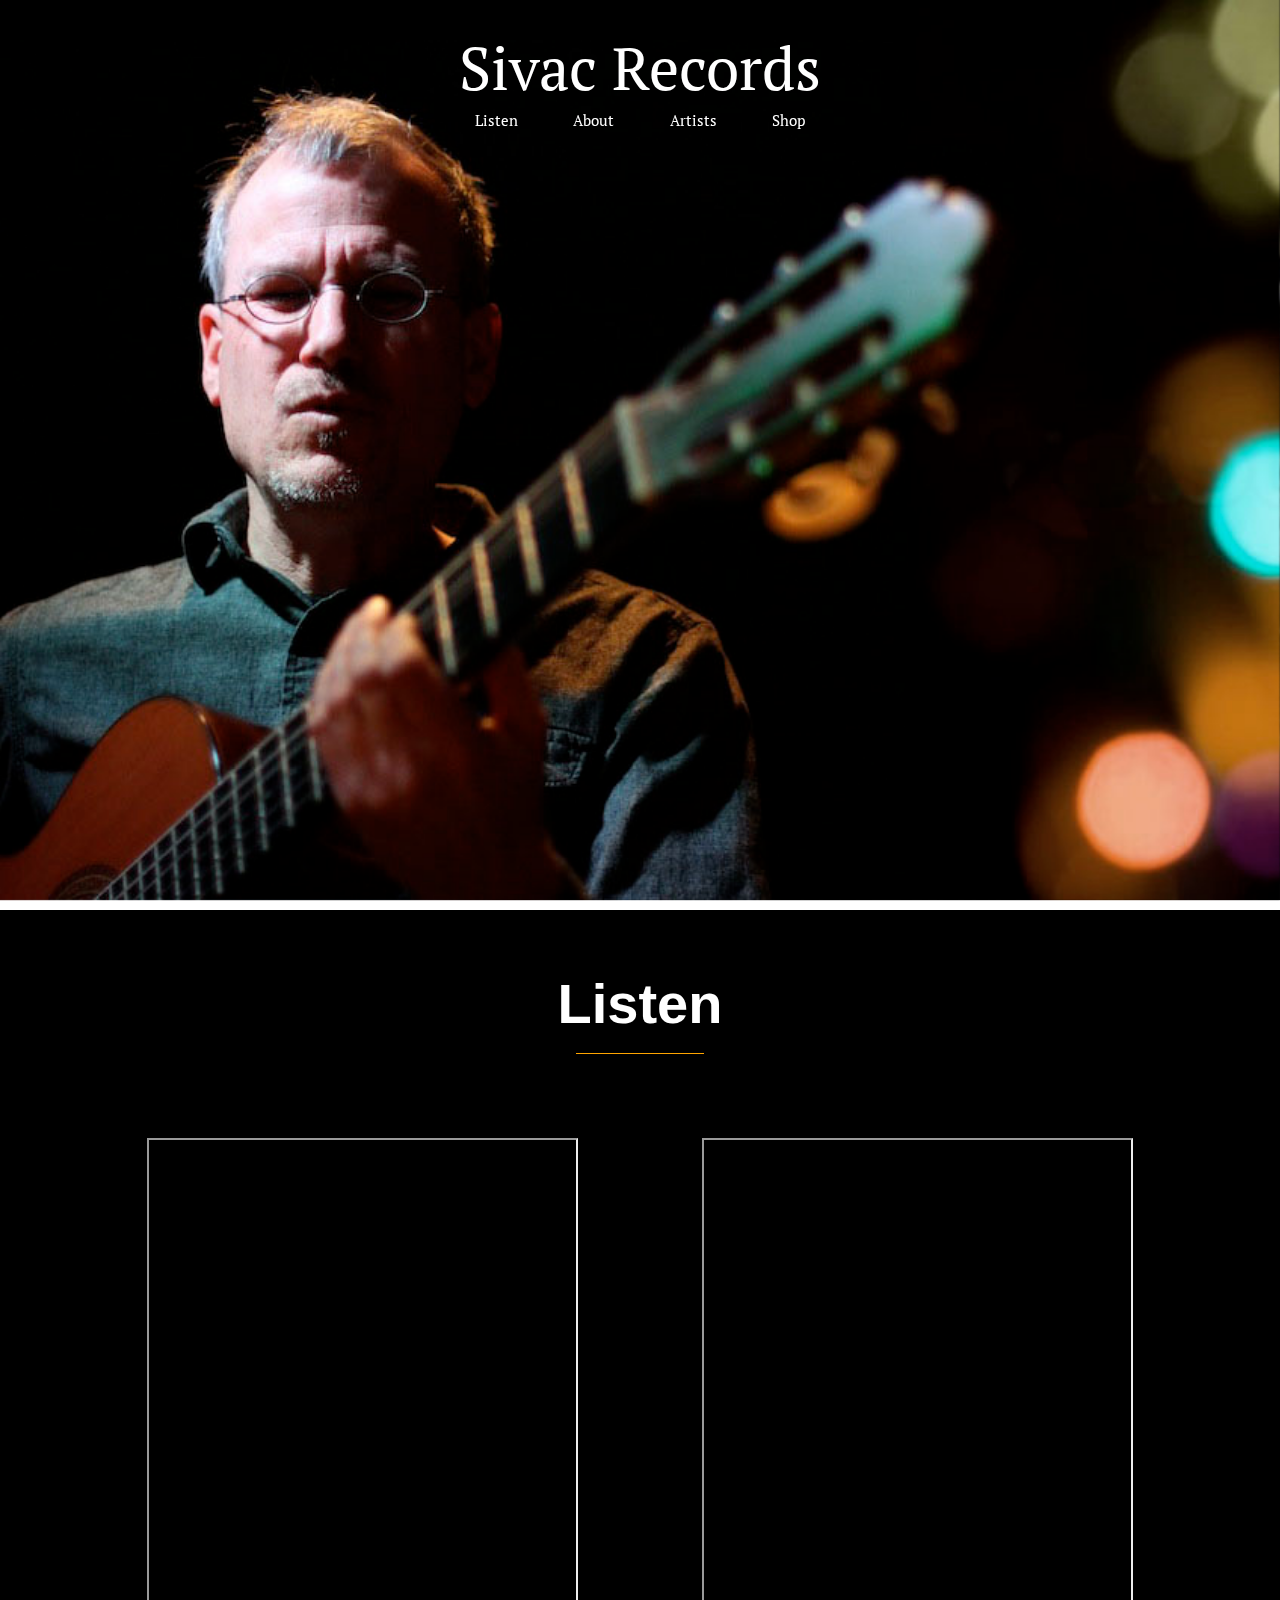
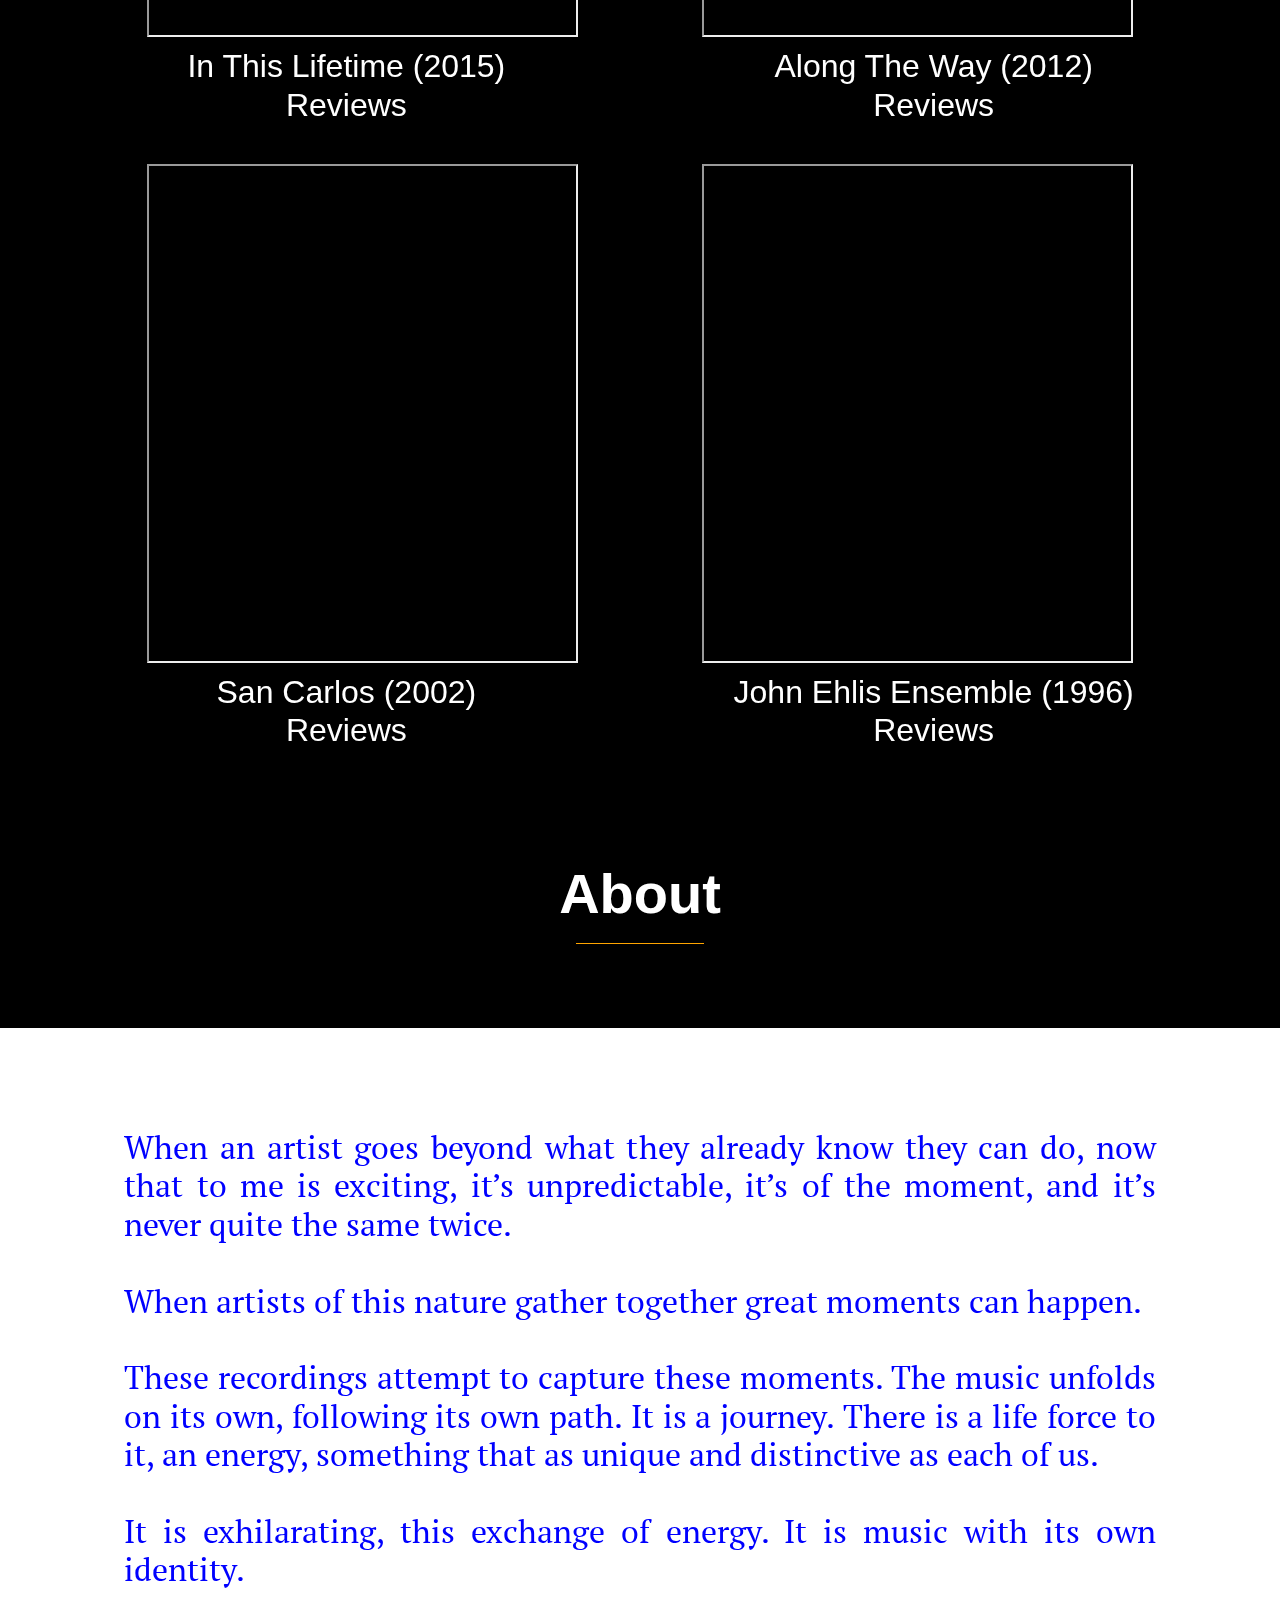
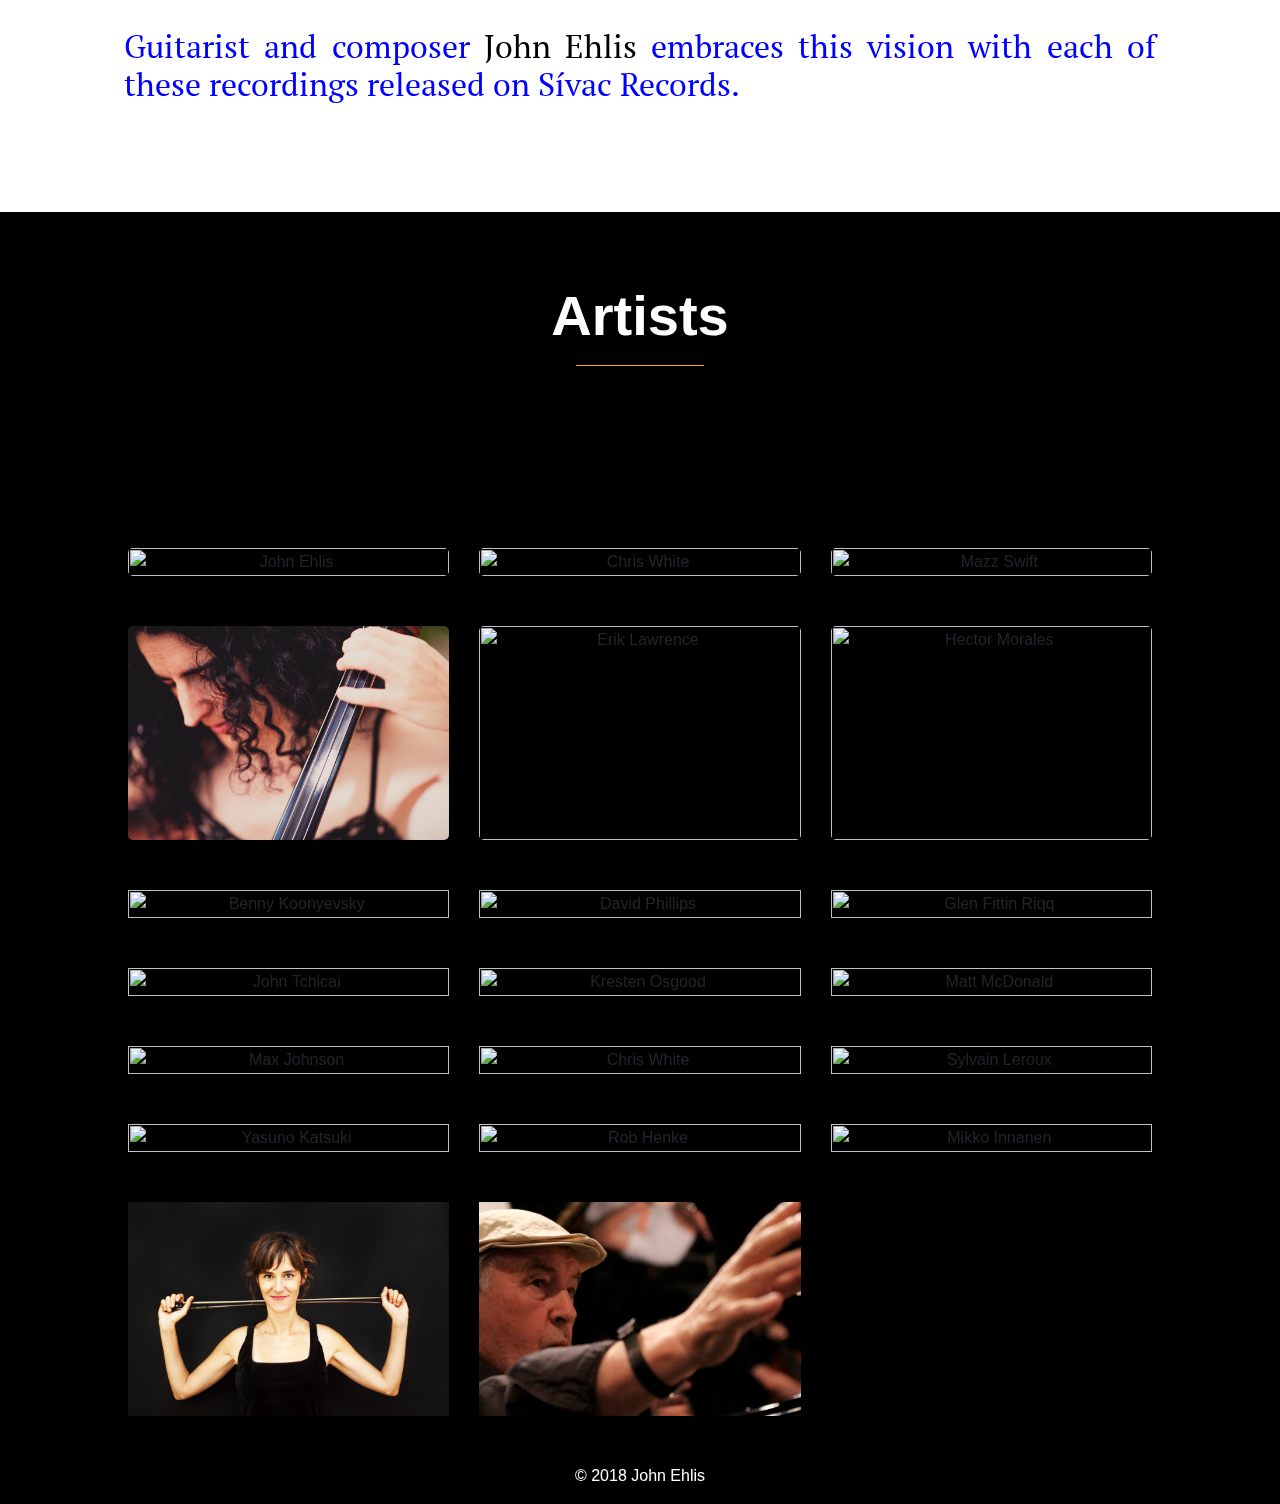
==== commit d7fa1268: "'Sivac Records' h2 => h1 and 3em => 1.5em" ====
--- a/index.html
+++ b/index.html
@@ -19,9 +19,7 @@
   <div id="background"></div> <!--For parallax scrolling-->
   <div class="row top-row text-center">
     <div class="col">
-      <h2>
-        <a href="index.html" id="primaryTitle">Sivac Records</a>
-      </h2>
+      <h1><a href="index.html" id="primaryTitle">Sivac Records</a></h1>
     </div>
   </div>
   <div class="row text-center">
